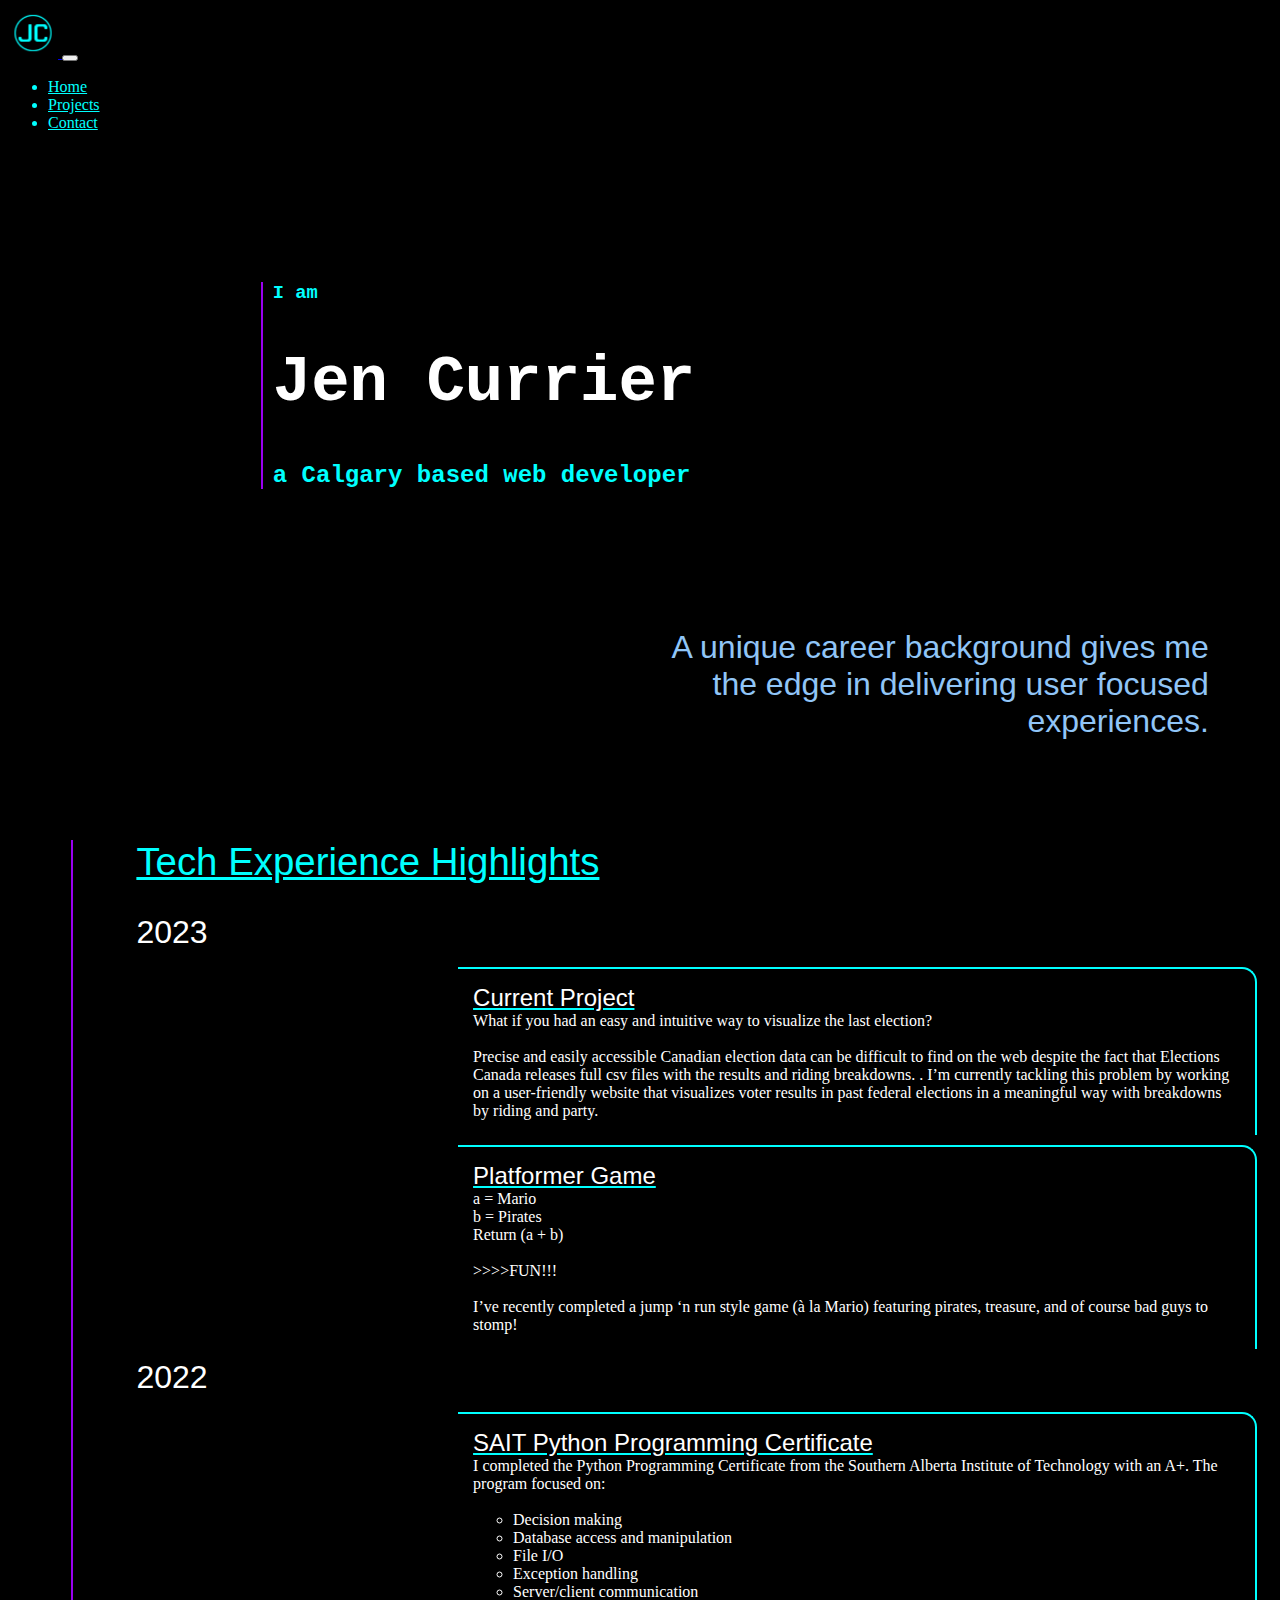
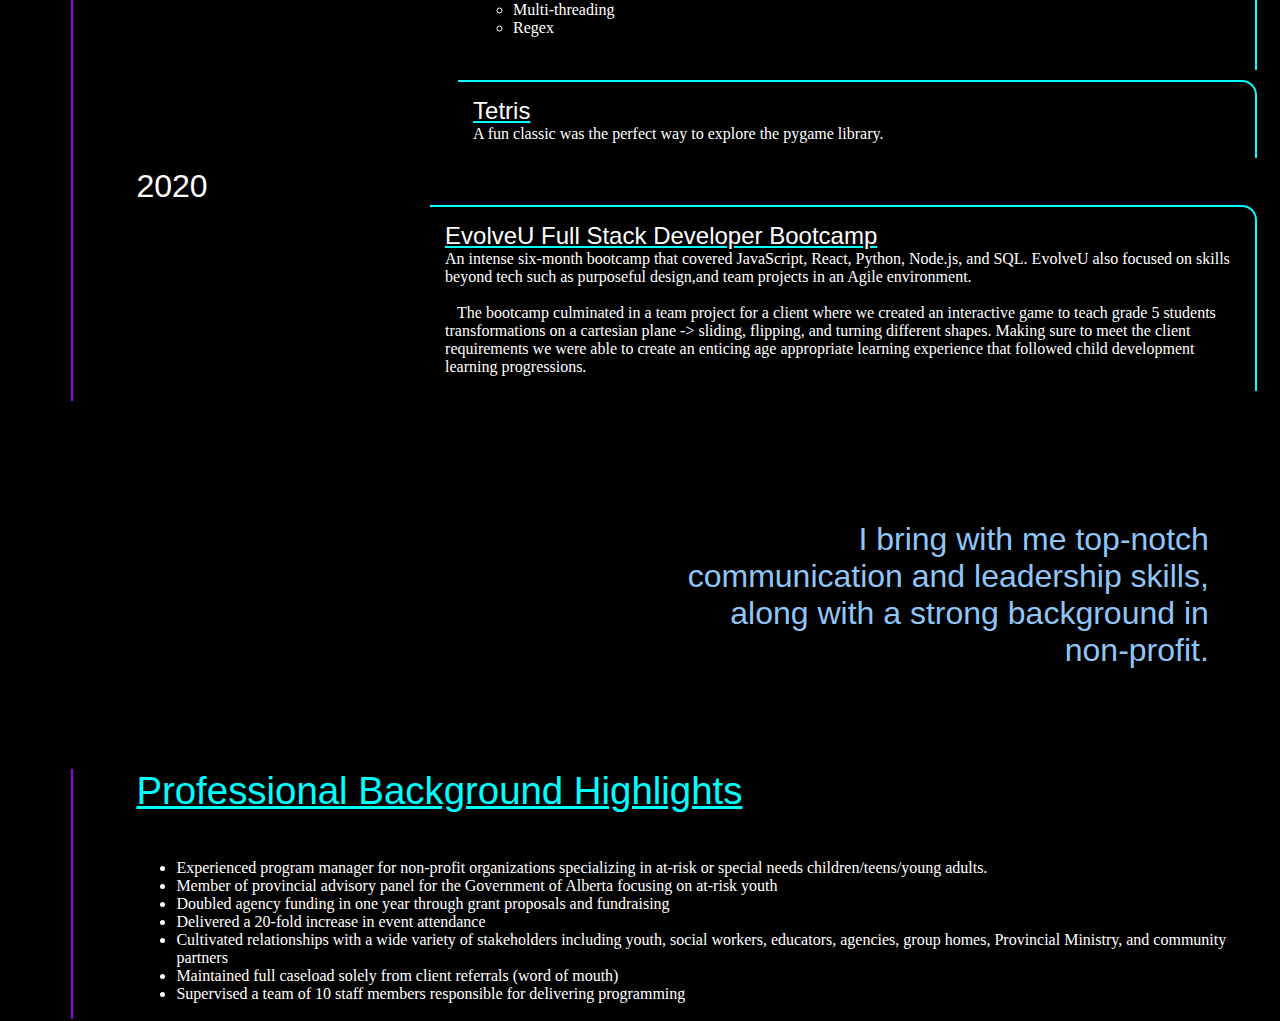
==== index.html @ 6cd0938a "main page contact link" ====
<!DOCTYPE html>
<html lang="en">
<head>
    <meta charset="UTF-8">
    <meta http-equiv="X-UA-Compatible" content="IE=edge">
    <meta name="viewport" content="width=device-width, initial-scale=1.0">
    <title>Jen Currier - Dev</title>
    <link rel="icon" type="image/x-icon" href="logocircle.svg">
    <link href="https://cdn.jsdelivr.net/npm/bootstrap@5.2.1/dist/css/bootstrap.min.css" rel="stylesheet" integrity="sha384-iYQeCzEYFbKjA/T2uDLTpkwGzCiq6soy8tYaI1GyVh/UjpbCx/TYkiZhlZB6+fzT" crossorigin="anonymous">
    <link rel="stylesheet" href="index.css">
</head>
<body>
    <nav class="navbar navbar-expand-lg sticky-top bg-dark">
        <div class="container-fluid">
          <a class="navbar-brand" href="#">
            <img src="logocircle.svg" alt="..." height="50">
          </a>
          <button class="navbar-toggler" type="button" data-bs-toggle="collapse" data-bs-target="#navbarNavDropdown" aria-controls="navbarNavDropdown" aria-expanded="false" aria-label="Toggle navigation">
            <span class="navbar-toggler-icon"></span>
          </button>
          <div class="collapse navbar-collapse" id="navbarNavDropdown">
            <ul class="navbar-nav">
              <li class="nav-item">
                <a class="nav-link active" aria-current="page" href="index.html">Home</a>
              </li>
              <li class="nav-item">
                <a class="nav-link" href="#">Projects</a>
              </li>
              <li class="nav-item">
                <a class="nav-link" href="contact.html">Contact</a>
              </li>

            </ul>
          </div>
        </div>
      </nav>
    
      <div class="businessCard">
        <h3>I am</h3>
        <h1>Jen Currier</h1>
        <h2>a Calgary based web developer</h2>

      </div>
      <div class="tagLine">
        A unique career background gives me the edge in delivering user focused experiences.
      </div>
      <div class="clearfix"></div>
      <div class="experience">
        <div class="title">Tech Experience Highlights</div>
        <div class="discriptor">
            <div class="year">2023</div>
                  <div class="clearfix"></div>

                <ul class="list">
                    <div class="item">
                        <div class="itemTitle">Current Project</div>
                        <div class="itemDescription">What if you had an easy and intuitive way to visualize the last election? <br>
                            <br>

                            Precise and easily accessible Canadian election data can be difficult to find on the web despite the fact that Elections Canada releases full csv files with the results and riding breakdowns. . 
                            I’m currently tackling this problem by working on a user-friendly website that visualizes voter results in past federal elections in a meaningful way with breakdowns by riding and party. <br>
                            </div>
                    </div>
                    <div class="item">
                        <div class="itemTitle">Platformer Game</div>
                        <div class="itemDescription">a = Mario<br>
                            b = Pirates<br>
                            Return (a + b)<br>
                            <br>
                            >>>>FUN!!!<br>
                            <br>
                            I’ve recently completed a jump ‘n run style game (à la Mario) featuring pirates, treasure, and of course bad guys to stomp! 
                            </div>
                    </div>

                </ul>
            <div class="year">2022</div>
            <div class="clearfix"></div>

                <ul class="list">
                    <div class="item">
                        <div class="itemTitle">SAIT Python Programming Certificate</div>
                        <div class="itemDescription">I completed the Python Programming Certificate from the Southern Alberta Institute of Technology with an A+. The program  focused on:
                            <ul><br>
                                <li>Decision making</li>
                                <li>Database access and manipulation</li>
                                <li>File I/O</li>
                                <li>Exception handling</li>
                                <li>Server/client communication</li>
                                <li>Multi-threading</li>
                                <li>Regex</li><br>
                            </ul>
                        </div>
                    </div>
                    <div class="item">
                        <div class="itemTitle">Tetris</div>
                        <div class="itemDescription">A fun classic was the perfect way to explore the pygame library.</div>
                    </div>


                </ul>
            <div class="year">2020</div>
            <div class="clearfix"></div>

                
                    <div class="item">
                        <div class="itemTitle">EvolveU Full Stack Developer Bootcamp</div>
                        <div class="itemDescription">An intense six-month bootcamp that covered JavaScript, React, Python, Node.js, and SQL. EvolveU also focused on skills beyond tech such as purposeful design,and team projects in an Agile environment. 
<br><br>

                        &nbsp; &nbsp;The bootcamp culminated in a team project for a client where we created an interactive game to teach grade 5 students transformations on a cartesian plane -> sliding, flipping, and turning different shapes. Making sure to meet the client requirements we were able to create an enticing age appropriate learning experience that followed child development learning progressions. <br>
                            </div>
                    </div>
                


        </div>


    
    </div>
    <div class="tagLine">
        I bring with me top-notch communication and leadership  skills, along with a strong background in non-profit. 
    </div>
    <div class="clearfix"></div>

      <div class="experience">
        <div class="title">Professional Background Highlights

        </div>
        <div class="discriptor">
            <ul>
                <li>Experienced program manager for non-profit organizations specializing in at-risk or special needs children/teens/young adults. </li>
                <li>Member of provincial advisory panel for the Government of Alberta focusing on at-risk youth</li>
                <li>Doubled agency funding in one year through grant proposals and fundraising</li>
                <li>Delivered a 20-fold increase in event attendance</li>
                <li>Cultivated relationships with a wide variety of stakeholders including youth, social workers, educators, agencies, group homes, Provincial Ministry, and community partners </li>
                <li>Maintained full caseload solely from client referrals (word of mouth)</li>
                <li>Supervised a team of 10 staff members responsible for delivering programming</li>
            </ul>
        </div>
      </div>


    <script src="https://cdn.jsdelivr.net/npm/bootstrap@5.2.1/dist/js/bootstrap.bundle.min.js" integrity="sha384-u1OknCvxWvY5kfmNBILK2hRnQC3Pr17a+RTT6rIHI7NnikvbZlHgTPOOmMi466C8" crossorigin="anonymous"></script>
  </body>
</body>
</html>
---- index.css ----
body {
    background-color: black;
    color: rgb(0, 255, 255);
  }

  .navbar .navbar-nav > li > a:hover, .navbar-default .navbar-nav > li > a:focus {
    background-color: rgb(24, 24, 24);
    color: rgb(154,0,240);
}

.navbar-nav li a{
    color: rgb(0,255,255);
}


h1 {
    color: white;
    font-family: andale mono, monospace;
    font-size: 4em;

}


.businessCard {
    margin-left: 20%;
    margin-top: 150px;
    padding-left: 10px;
    border-left: 2px solid rgb(154,0,240);
    font-family: andale mono, monospace;
    animation: fadeIn 3s;
  -webkit-animation: fadeIn 3s;
  -moz-animation: fadeIn 3s;
  -o-animation: fadeIn 3s;
  -ms-animation: fadeIn 3s;
}

@keyframes fadeIn {
    0% { opacity: 0; }
    100% { opacity: 1; }
  }
  
  @-moz-keyframes fadeIn {
    0% { opacity: 0; }
    100% { opacity: 1; }
  }
  
  @-webkit-keyframes fadeIn {
    0% { opacity: 0; }
    100% { opacity: 1; }
  }
  
  @-o-keyframes fadeIn {
    0% { opacity: 0; }
    100% { opacity: 1; }
  }
  
  @-ms-keyframes fadeIn {
    0% { opacity: 0; }
    100% { opacity: 1; }
  }

.active {
    color: rgb(0,255,255) !important;
}

.tagLine {
    float: right;
    margin-right: 5%;
    font-family: 'Impact', sans-serif ;
    font-size: 2em;
    color:rgb(144, 197, 247);
    width: 90%;
    text-align: right;
    padding-top: 120px;
    max-width: 550px;
    animation: fadeIn 3s;
    -webkit-animation: fadeIn 3s;
    -moz-animation: fadeIn 3s;
    -o-animation: fadeIn 3s;
    -ms-animation: fadeIn 3s;
}


.clearfix {
    clear:both;
}

.experience {
    float: left;
    margin-left: 5%;
    margin-top: 100px;
    padding-left: 5%;
    border-left: 2px solid rgb(154,0,240);

}

.title {
    font-family: 'Impact', sans-serif ;
    font-size: 2.4em;
    text-decoration: underline ;
    padding-bottom: 30px;
}
.discriptor {
    font-size: 1em;
    color: white;

}

.year {
    font-family: 'Impact', sans-serif ;
    color: white;
    font-size: 2em;
    float: left;
    width: 100%;

}

.item{
    border-right: 2px solid rgb(0,255,255);
    border-top: 2px solid rgb(0,255,255);
    border-top-right-radius: 15px;
    color: rgb(154,0,240);
    padding: 15px;
    float: right;
    width: 70%;
    margin-right: 15px;
    margin-bottom: 10px;

}

.itemTitle {

    color: white;
    font-family: 'Impact', sans-serif ;
    font-size: 1.5em;
    text-decoration: underline ;
    text-decoration-color: rgb(0,255,255);


}

.itemDescription {
    color: white;
    text-decoration: none !important;

}

#fcf-form {
    display:block;
}

.fcf-body {
    margin: 0;
    font-family: -apple-system, Arial, sans-serif;
    font-size: 1rem;
    font-weight: 400;
    line-height: 1.5;
    color: #212529;
    text-align: left;
    background-color: #fff;
    padding: 30px;
    padding-bottom: 10px;
    border: 1px solid #ced4da;
    border-radius: 0.25rem;
    max-width: 100%;
}

.fcf-form-group {
    margin-bottom: 1rem;
}

.fcf-input-group {
    position: relative;
    display: -ms-flexbox;
    display: flex;
    -ms-flex-wrap: wrap;
    flex-wrap: wrap;
    -ms-flex-align: stretch;
    align-items: stretch;
    width: 100%;
}

.fcf-form-control {
    display: block;
    width: 100%;
    height: calc(1.5em + 0.75rem + 2px);
    padding: 0.375rem 0.75rem;
    font-size: 1rem;
    font-weight: 400;
    line-height: 1.5;
    color: #495057;
    background-color: #fff;
    background-clip: padding-box;
    border: 1px solid #ced4da;
    outline: none;
    border-radius: 0.25rem;
    transition: border-color 0.15s ease-in-out, box-shadow 0.15s ease-in-out;
}
.fcf-form-control:focus {
    border: 1px solid #313131;
}

select.fcf-form-control[size], select.fcf-form-control[multiple] {
    height: auto;
}

textarea.fcf-form-control {
    font-family: -apple-system, Arial, sans-serif;
    height: auto;
}

label.fcf-label {
    display: inline-block;
    margin-bottom: 0.5rem;
}

.fcf-credit {
    padding-top: 10px;
    font-size: 0.9rem;
    color: #545b62;
}

.fcf-credit a {
    color: #545b62;
    text-decoration: underline;
}

.fcf-credit a:hover {
    color: #0056b3;
    text-decoration: underline;
}

.fcf-btn {
    display: inline-block;
    font-weight: 400;
    color: #212529;
    text-align: center;
    vertical-align: middle;
    cursor: pointer;
    -webkit-user-select: none;
    -moz-user-select: none;
    -ms-user-select: none;
    user-select: none;
    background-color: transparent;
    border: 1px solid transparent;
    padding: 0.375rem 0.75rem;
    font-size: 1rem;
    line-height: 1.5;
    border-radius: 0.25rem;
    transition: color 0.15s ease-in-out, background-color 0.15s ease-in-out, border-color 0.15s ease-in-out, box-shadow 0.15s ease-in-out;
}

@media (prefers-reduced-motion: reduce) {
    .fcf-btn {
        transition: none;
    }
}

.fcf-btn:hover {
    color: #212529;
    text-decoration: none;
}

.fcf-btn:focus, .fcf-btn.focus {
    outline: 0;
    box-shadow: 0 0 0 0.2rem rgba(0, 123, 255, 0.25);
}

.fcf-btn-primary {
    color: #fff;
    background-color: #007bff;
    border-color: #007bff;
}

.fcf-btn-primary:hover {
    color: #fff;
    background-color: #0069d9;
    border-color: #0062cc;
}

.fcf-btn-primary:focus, .fcf-btn-primary.focus {
    color: #fff;
    background-color: #0069d9;
    border-color: #0062cc;
    box-shadow: 0 0 0 0.2rem rgba(38, 143, 255, 0.5);
}

.fcf-btn-lg, .fcf-btn-group-lg>.fcf-btn {
    padding: 0.5rem 1rem;
    font-size: 1.25rem;
    line-height: 1.5;
    border-radius: 0.3rem;
}

.fcf-btn-block {
    display: block;
    width: 100%;

/*.navbar-nav .nav-link.active, .navbar-nav .show>.nav-link {
    color: var(--bs-navbar-active-color);
}


/*--bs-navbar-brand-hover-color: rgba(141, 25, 250, 0.9);
--bs-navbar-active-color: rgba(141, 25, 250, 0.9);

purple (154,117,240)
aqua (0, 255, 255)
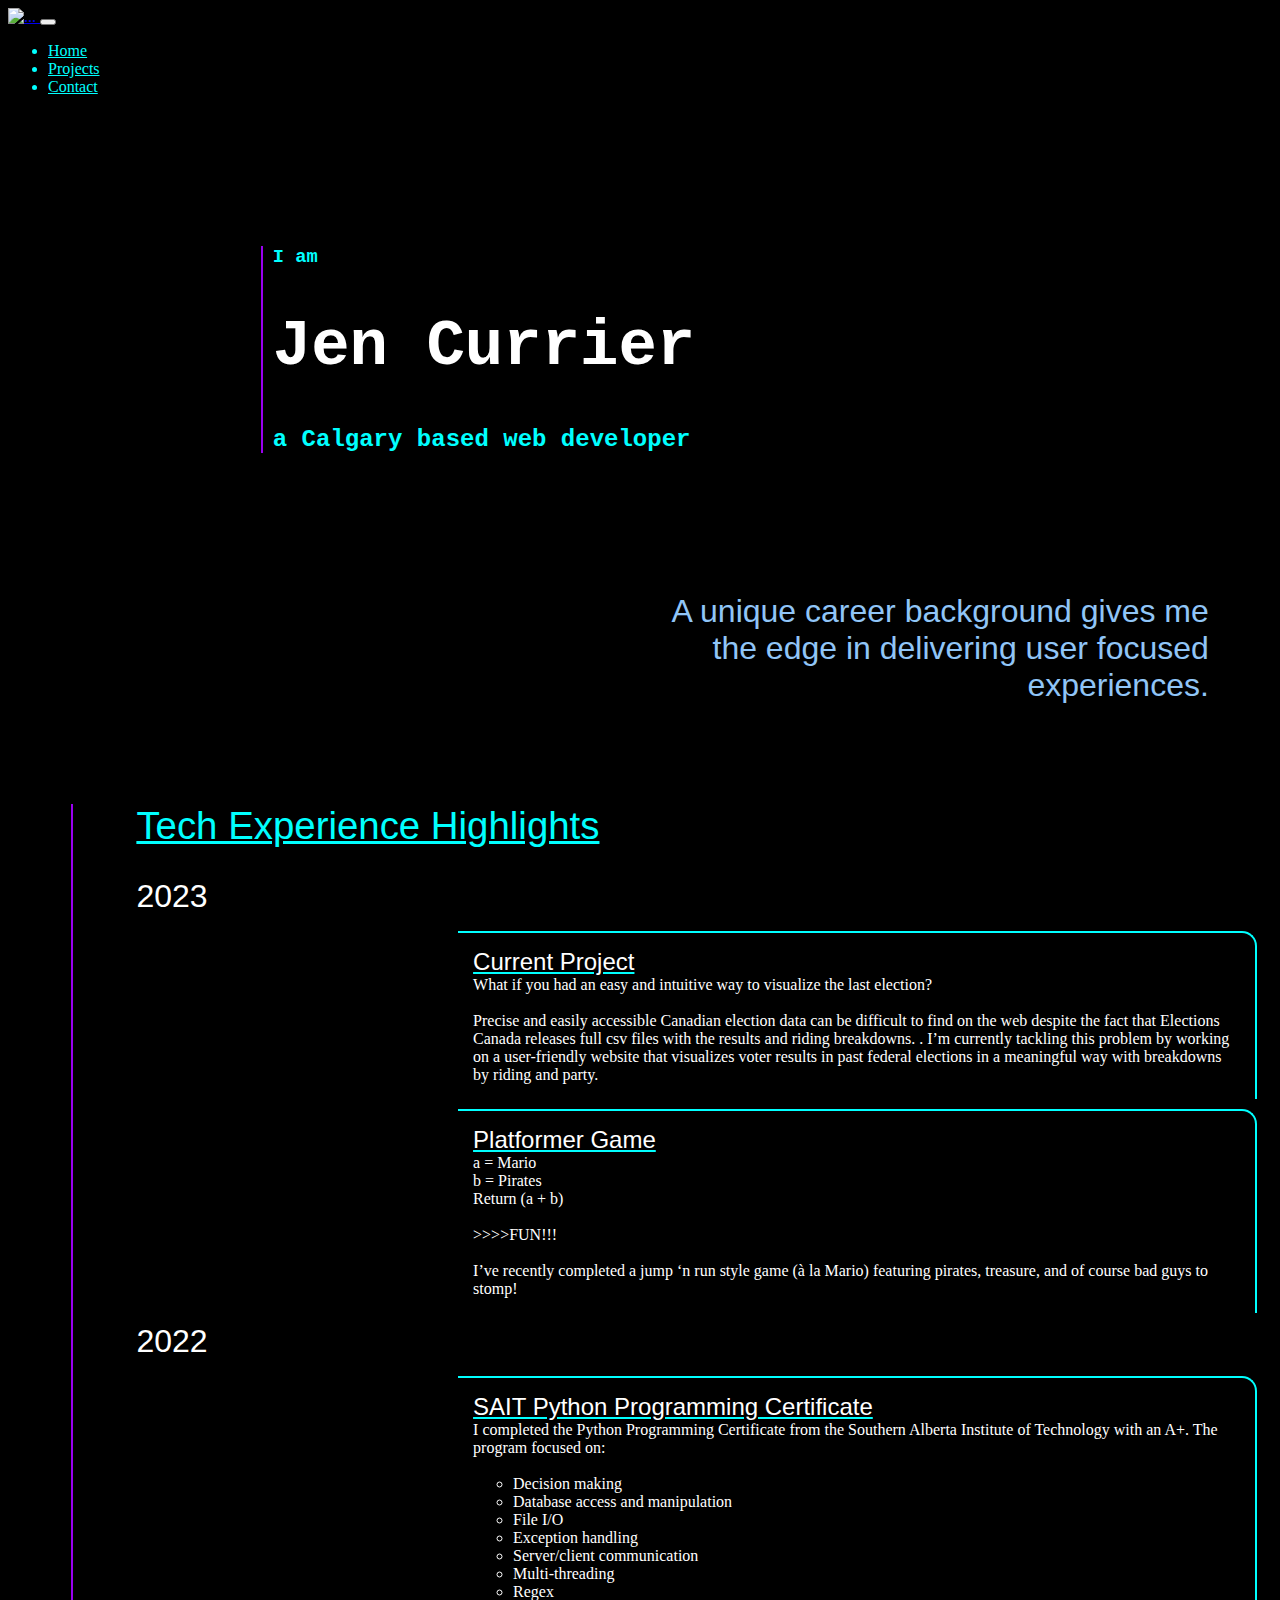
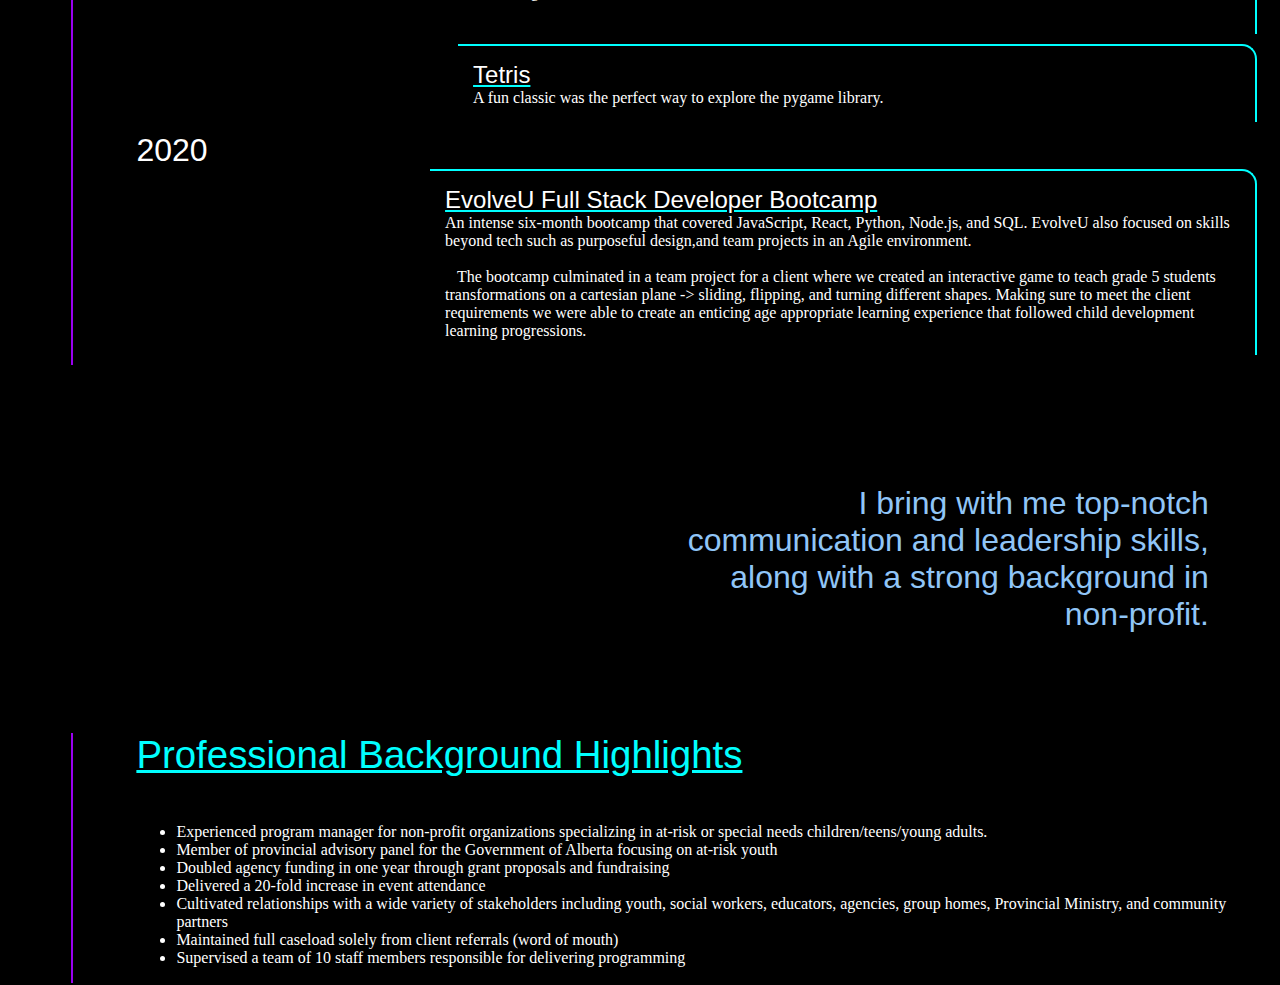
==== commit b44da81a: "index revert" ====
--- a/index.html
+++ b/index.html
@@ -27,7 +27,7 @@
                 <a class="nav-link" href="#">Projects</a>
               </li>
               <li class="nav-item">
-                <a class="nav-link" href="contact.html">Contact</a>
+                <a class="nav-link" href="#">Contact</a>
               </li>
 
             </ul>
--- a/index.css
+++ b/index.css
@@ -145,156 +145,7 @@
 
 }
 
-#fcf-form {
-    display:block;
-}
 
-.fcf-body {
-    margin: 0;
-    font-family: -apple-system, Arial, sans-serif;
-    font-size: 1rem;
-    font-weight: 400;
-    line-height: 1.5;
-    color: #212529;
-    text-align: left;
-    background-color: #fff;
-    padding: 30px;
-    padding-bottom: 10px;
-    border: 1px solid #ced4da;
-    border-radius: 0.25rem;
-    max-width: 100%;
-}
-
-.fcf-form-group {
-    margin-bottom: 1rem;
-}
-
-.fcf-input-group {
-    position: relative;
-    display: -ms-flexbox;
-    display: flex;
-    -ms-flex-wrap: wrap;
-    flex-wrap: wrap;
-    -ms-flex-align: stretch;
-    align-items: stretch;
-    width: 100%;
-}
-
-.fcf-form-control {
-    display: block;
-    width: 100%;
-    height: calc(1.5em + 0.75rem + 2px);
-    padding: 0.375rem 0.75rem;
-    font-size: 1rem;
-    font-weight: 400;
-    line-height: 1.5;
-    color: #495057;
-    background-color: #fff;
-    background-clip: padding-box;
-    border: 1px solid #ced4da;
-    outline: none;
-    border-radius: 0.25rem;
-    transition: border-color 0.15s ease-in-out, box-shadow 0.15s ease-in-out;
-}
-.fcf-form-control:focus {
-    border: 1px solid #313131;
-}
-
-select.fcf-form-control[size], select.fcf-form-control[multiple] {
-    height: auto;
-}
-
-textarea.fcf-form-control {
-    font-family: -apple-system, Arial, sans-serif;
-    height: auto;
-}
-
-label.fcf-label {
-    display: inline-block;
-    margin-bottom: 0.5rem;
-}
-
-.fcf-credit {
-    padding-top: 10px;
-    font-size: 0.9rem;
-    color: #545b62;
-}
-
-.fcf-credit a {
-    color: #545b62;
-    text-decoration: underline;
-}
-
-.fcf-credit a:hover {
-    color: #0056b3;
-    text-decoration: underline;
-}
-
-.fcf-btn {
-    display: inline-block;
-    font-weight: 400;
-    color: #212529;
-    text-align: center;
-    vertical-align: middle;
-    cursor: pointer;
-    -webkit-user-select: none;
-    -moz-user-select: none;
-    -ms-user-select: none;
-    user-select: none;
-    background-color: transparent;
-    border: 1px solid transparent;
-    padding: 0.375rem 0.75rem;
-    font-size: 1rem;
-    line-height: 1.5;
-    border-radius: 0.25rem;
-    transition: color 0.15s ease-in-out, background-color 0.15s ease-in-out, border-color 0.15s ease-in-out, box-shadow 0.15s ease-in-out;
-}
-
-@media (prefers-reduced-motion: reduce) {
-    .fcf-btn {
-        transition: none;
-    }
-}
-
-.fcf-btn:hover {
-    color: #212529;
-    text-decoration: none;
-}
-
-.fcf-btn:focus, .fcf-btn.focus {
-    outline: 0;
-    box-shadow: 0 0 0 0.2rem rgba(0, 123, 255, 0.25);
-}
-
-.fcf-btn-primary {
-    color: #fff;
-    background-color: #007bff;
-    border-color: #007bff;
-}
-
-.fcf-btn-primary:hover {
-    color: #fff;
-    background-color: #0069d9;
-    border-color: #0062cc;
-}
-
-.fcf-btn-primary:focus, .fcf-btn-primary.focus {
-    color: #fff;
-    background-color: #0069d9;
-    border-color: #0062cc;
-    box-shadow: 0 0 0 0.2rem rgba(38, 143, 255, 0.5);
-}
-
-.fcf-btn-lg, .fcf-btn-group-lg>.fcf-btn {
-    padding: 0.5rem 1rem;
-    font-size: 1.25rem;
-    line-height: 1.5;
-    border-radius: 0.3rem;
-}
-
-.fcf-btn-block {
-    display: block;
-    width: 100%;
 
 /*.navbar-nav .nav-link.active, .navbar-nav .show>.nav-link {
     color: var(--bs-navbar-active-color);
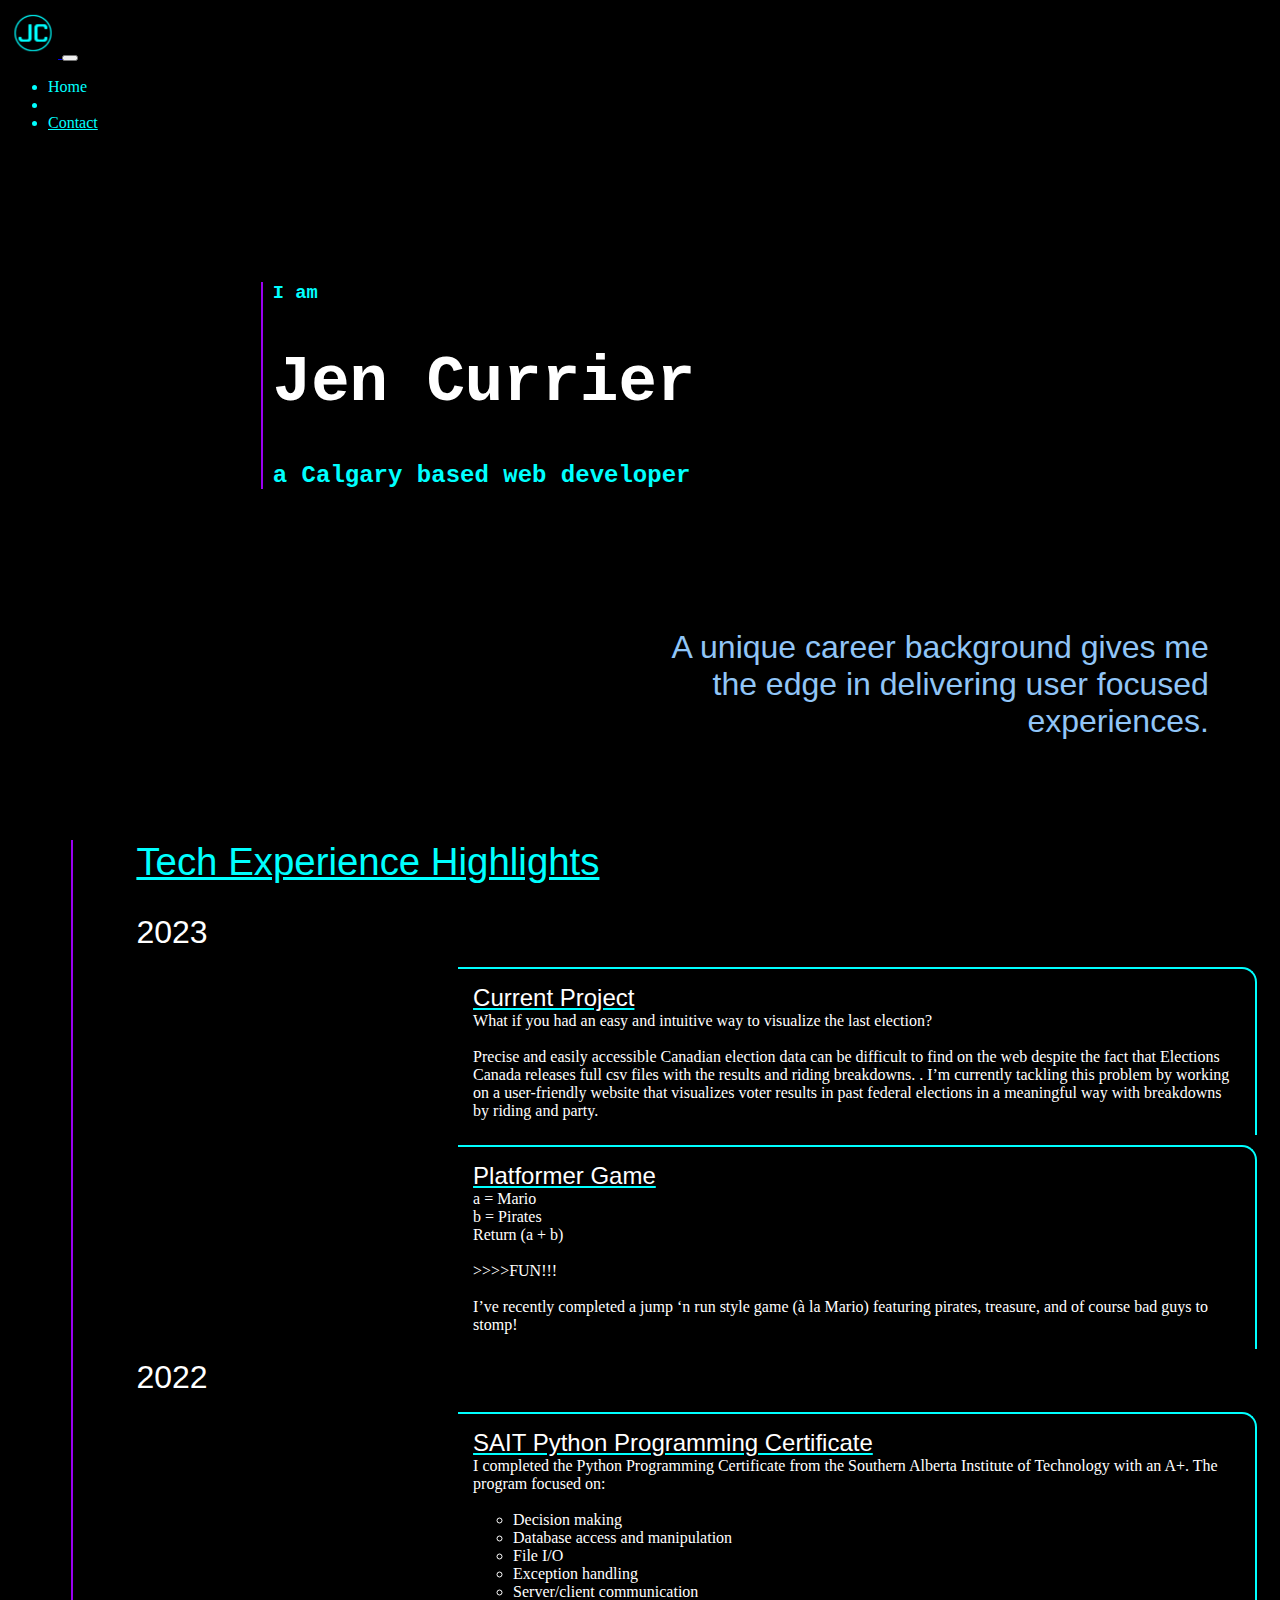
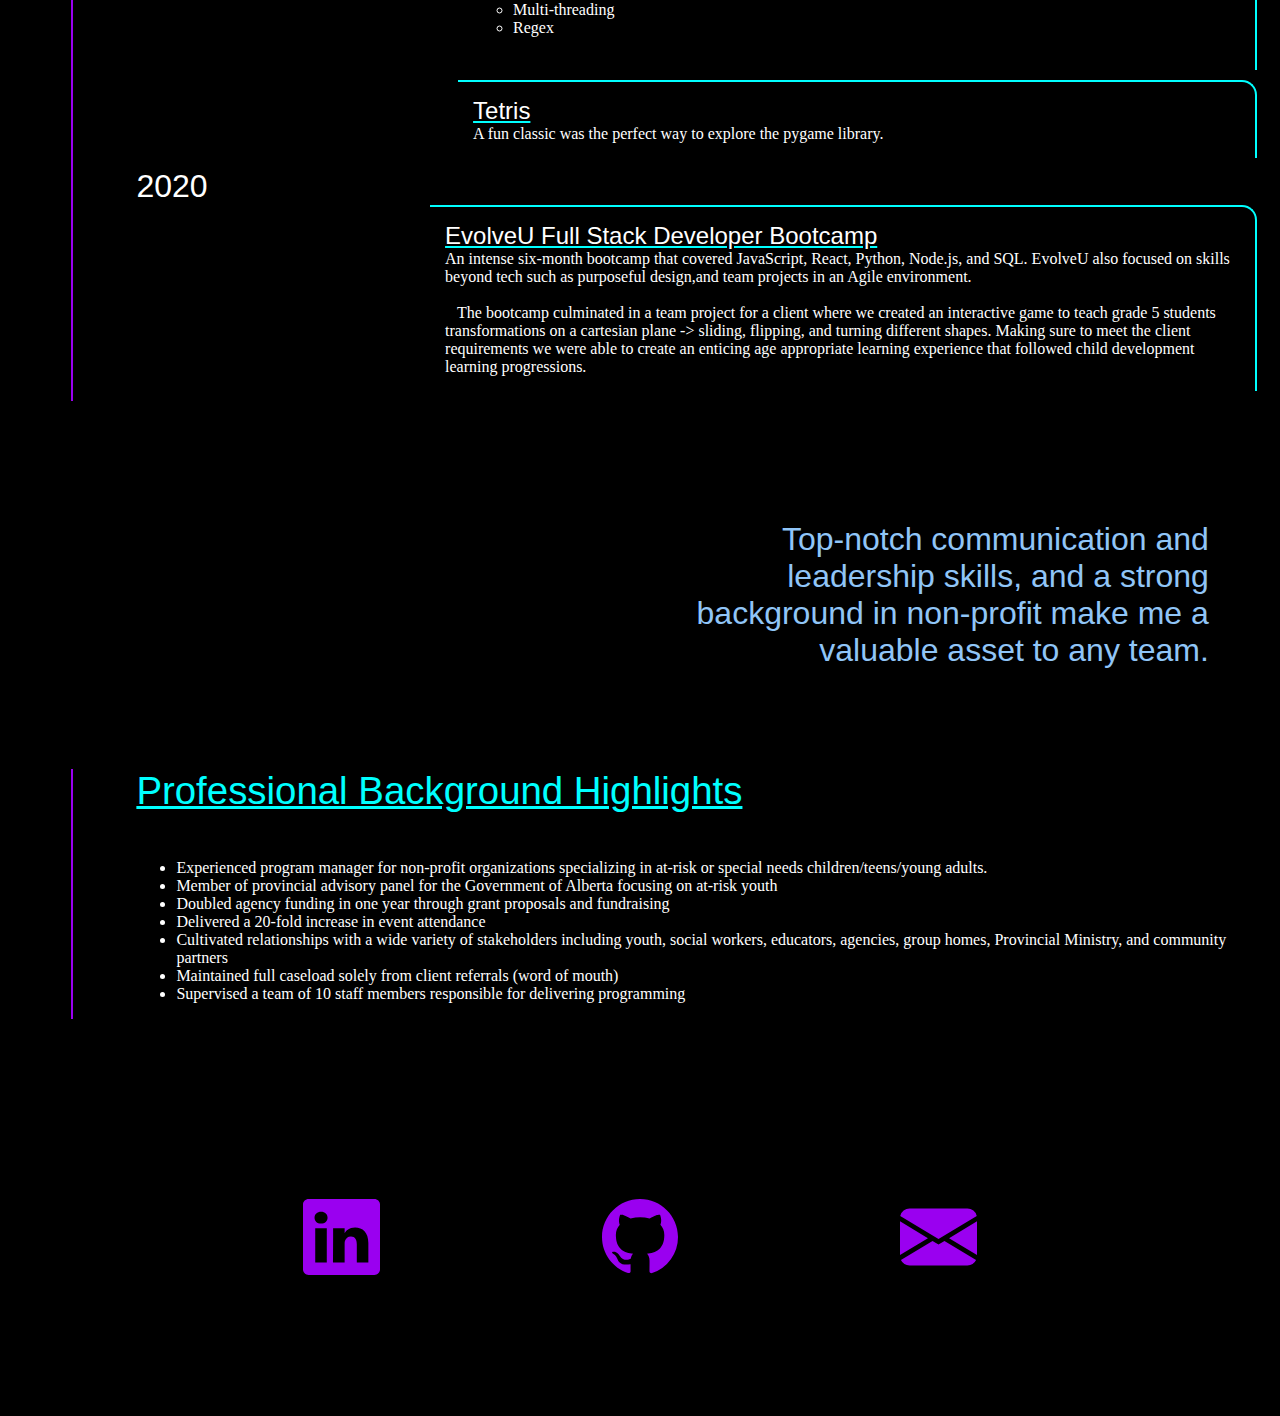
==== commit 7fcf07f3: "contact page" ====
--- a/index.html
+++ b/index.html
@@ -5,15 +5,15 @@
     <meta http-equiv="X-UA-Compatible" content="IE=edge">
     <meta name="viewport" content="width=device-width, initial-scale=1.0">
     <title>Jen Currier - Dev</title>
-    <link rel="icon" type="image/x-icon" href="logocircle.svg">
+    <link rel="icon" type="image/x-icon" href="images\logocircle.svg">
     <link href="https://cdn.jsdelivr.net/npm/bootstrap@5.2.1/dist/css/bootstrap.min.css" rel="stylesheet" integrity="sha384-iYQeCzEYFbKjA/T2uDLTpkwGzCiq6soy8tYaI1GyVh/UjpbCx/TYkiZhlZB6+fzT" crossorigin="anonymous">
-    <link rel="stylesheet" href="index.css">
+    <link rel="stylesheet" href="css\index.css">
 </head>
 <body>
     <nav class="navbar navbar-expand-lg sticky-top bg-dark">
         <div class="container-fluid">
           <a class="navbar-brand" href="#">
-            <img src="logocircle.svg" alt="..." height="50">
+            <img src="images\logocircle.svg" alt="..." height="50">
           </a>
           <button class="navbar-toggler" type="button" data-bs-toggle="collapse" data-bs-target="#navbarNavDropdown" aria-controls="navbarNavDropdown" aria-expanded="false" aria-label="Toggle navigation">
             <span class="navbar-toggler-icon"></span>
@@ -21,13 +21,13 @@
           <div class="collapse navbar-collapse" id="navbarNavDropdown">
             <ul class="navbar-nav">
               <li class="nav-item">
-                <a class="nav-link active" aria-current="page" href="index.html">Home</a>
+                <a class="nav-link active" aria-current="page" >Home</a>
               </li>
               <li class="nav-item">
-                <a class="nav-link" href="#">Projects</a>
-              </li>
+                <!-- <a class="nav-link" href="#">Projects -> Coming Soon</a> -->
+            </li>
               <li class="nav-item">
-                <a class="nav-link" href="#">Contact</a>
+                <a class="nav-link" href="html\contact.html">Contact</a>
               </li>
 
             </ul>
@@ -120,7 +120,7 @@
     
     </div>
     <div class="tagLine">
-        I bring with me top-notch communication and leadership  skills, along with a strong background in non-profit. 
+        Top-notch communication and leadership  skills, and a strong background in non-profit make me a valuable asset to any team. 
     </div>
     <div class="clearfix"></div>
 
@@ -140,9 +140,14 @@
             </ul>
         </div>
       </div>
+      <div class="clearfix"></div>
+      <footer class="footer">
+        <div><a href="https://www.linkedin.com/in/jen-currier/" target="_blank"><img src="images\linkedin-purple.svg" alt="#" style="width:6vw;height:6vw;"></a></div>
+        <div><a href="https://github.com/J-Currier" target="_blank"><img src="images\github-purple.svg" alt="#" style="width:6vw;height:6vw;"></a></div>
+        <div><a href = "mailto: j.currier224@gmail.com"><img src="images\envelope-fill-purple.svg" alt="#" style="width:6vw;height:6vw;"></a></div>
+    </footer>
 
 
     <script src="https://cdn.jsdelivr.net/npm/bootstrap@5.2.1/dist/js/bootstrap.bundle.min.js" integrity="sha384-u1OknCvxWvY5kfmNBILK2hRnQC3Pr17a+RTT6rIHI7NnikvbZlHgTPOOmMi466C8" crossorigin="anonymous"></script>
-  </body>
 </body>
 </html>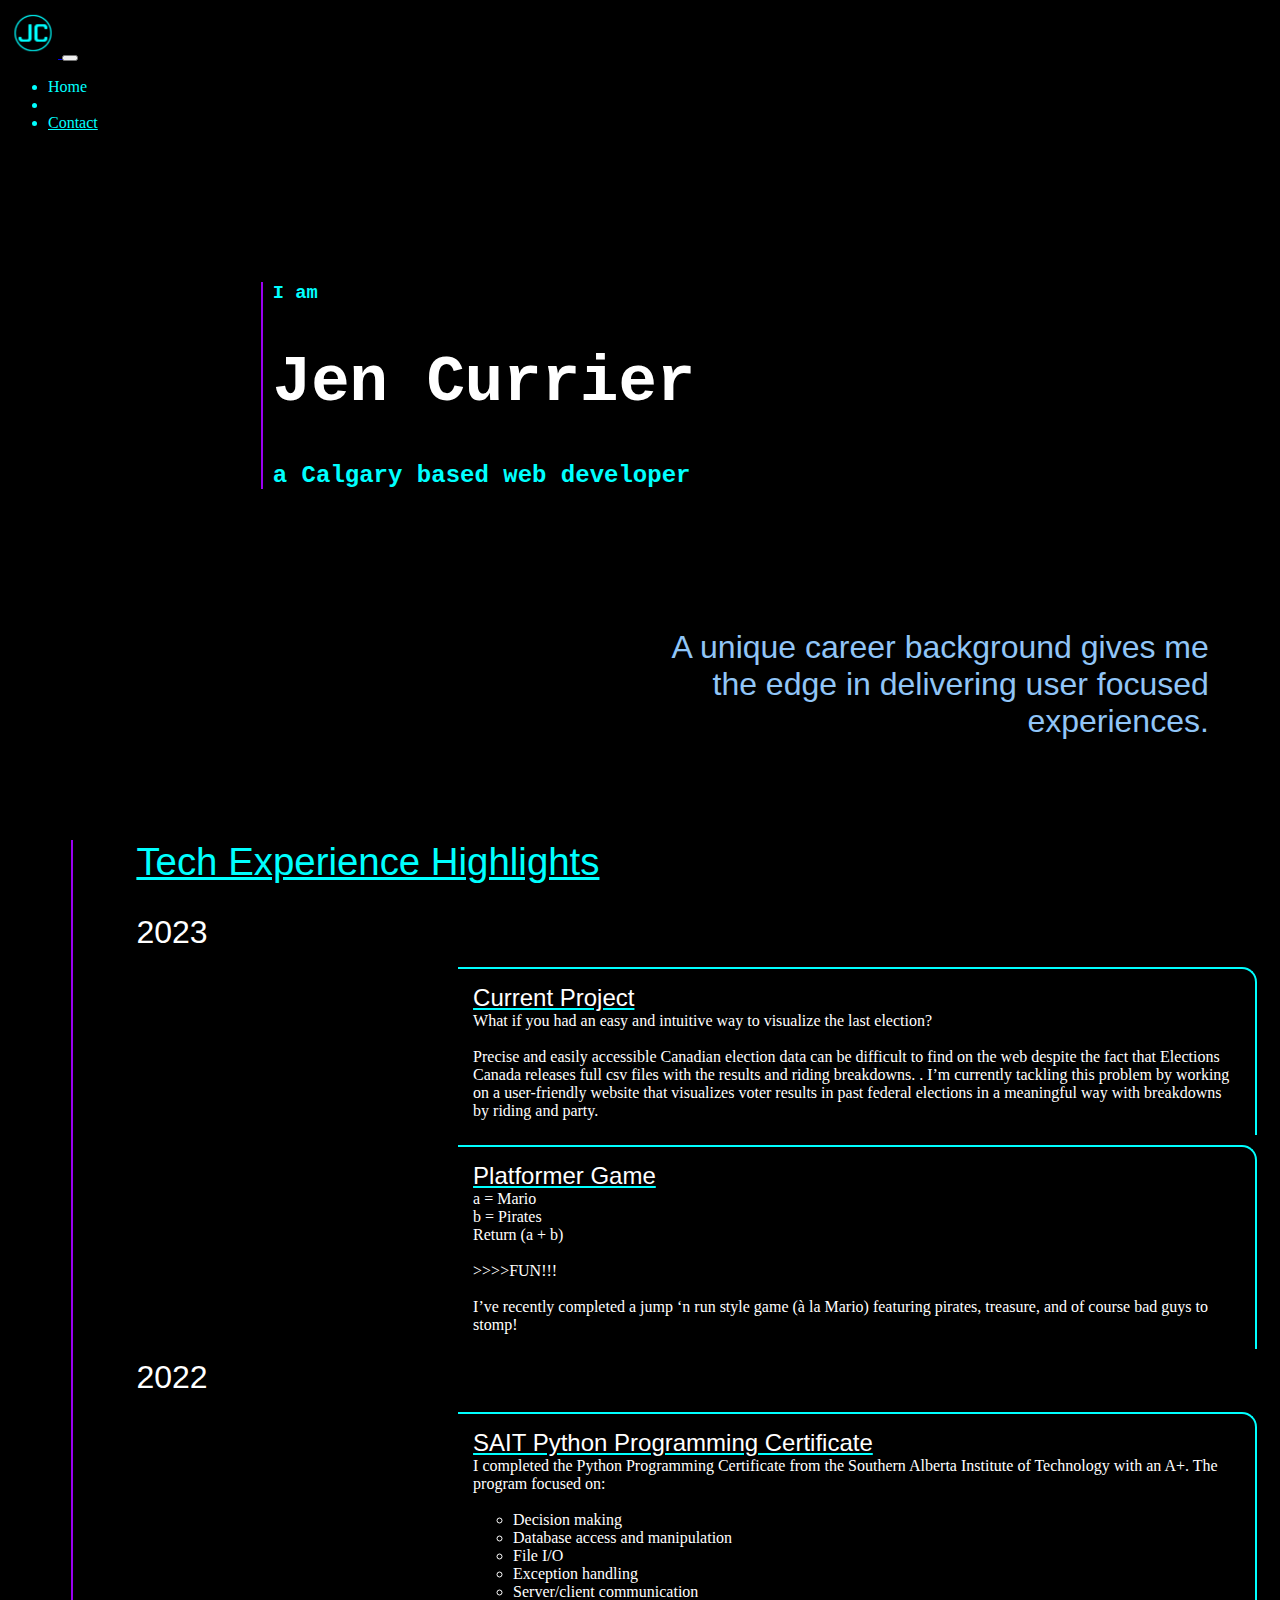
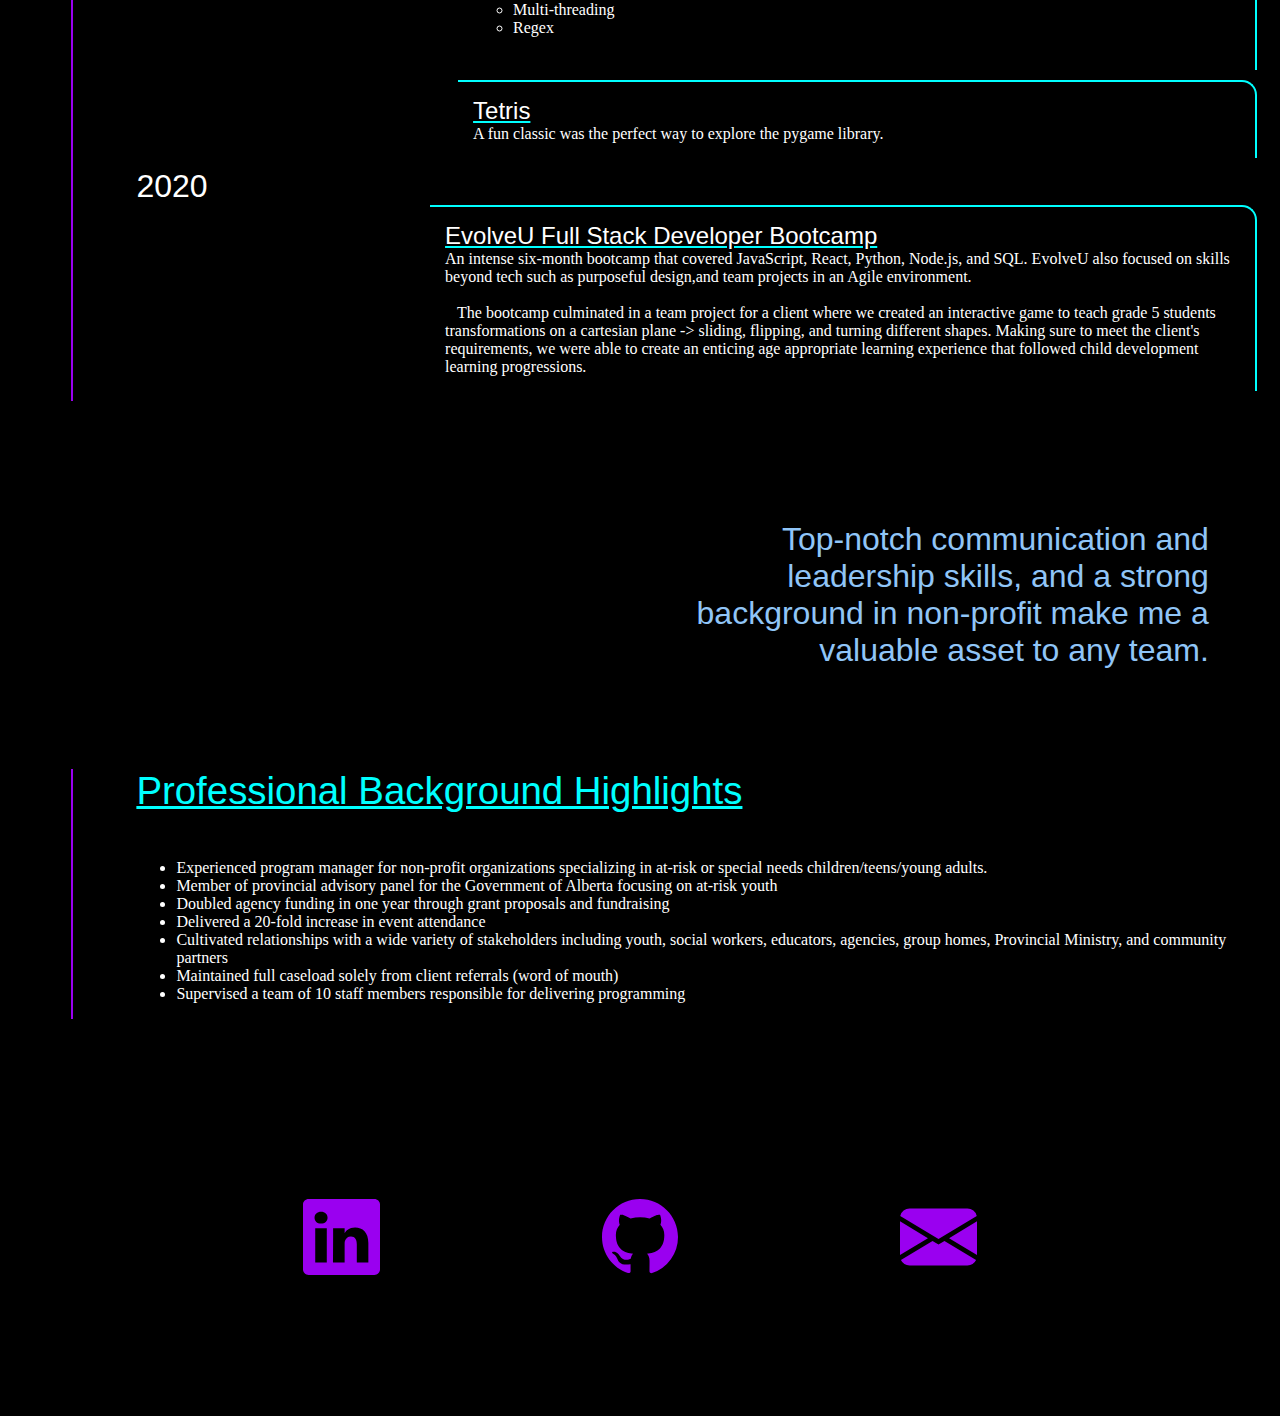
==== commit 1eec683b: "typo fix" ====
--- a/index.html
+++ b/index.html
@@ -7,7 +7,7 @@
     <title>Jen Currier - Dev</title>
     <link rel="icon" type="image/x-icon" href="images\logocircle.svg">
     <link href="https://cdn.jsdelivr.net/npm/bootstrap@5.2.1/dist/css/bootstrap.min.css" rel="stylesheet" integrity="sha384-iYQeCzEYFbKjA/T2uDLTpkwGzCiq6soy8tYaI1GyVh/UjpbCx/TYkiZhlZB6+fzT" crossorigin="anonymous">
-    <link rel="stylesheet" href="css\index.css">
+    <link rel="stylesheet" href="index.css">
 </head>
 <body>
     <nav class="navbar navbar-expand-lg sticky-top bg-dark">
@@ -27,7 +27,7 @@
                 <!-- <a class="nav-link" href="#">Projects -> Coming Soon</a> -->
             </li>
               <li class="nav-item">
-                <a class="nav-link" href="html\contact.html">Contact</a>
+                <a class="nav-link" href="contact.html">Contact</a>
               </li>
 
             </ul>
@@ -108,7 +108,7 @@
                         <div class="itemDescription">An intense six-month bootcamp that covered JavaScript, React, Python, Node.js, and SQL. EvolveU also focused on skills beyond tech such as purposeful design,and team projects in an Agile environment. 
 <br><br>
 
-                        &nbsp; &nbsp;The bootcamp culminated in a team project for a client where we created an interactive game to teach grade 5 students transformations on a cartesian plane -> sliding, flipping, and turning different shapes. Making sure to meet the client requirements we were able to create an enticing age appropriate learning experience that followed child development learning progressions. <br>
+                        &nbsp; &nbsp;The bootcamp culminated in a team project for a client where we created an interactive game to teach grade 5 students transformations on a cartesian plane -> sliding, flipping, and turning different shapes. Making sure to meet the client's requirements, we were able to create an enticing age appropriate learning experience that followed child development learning progressions. <br>
                             </div>
                     </div>
                 
--- a/index.css
+++ b/index.css
@@ -0,0 +1,261 @@
+body {
+    background-color: black;
+    color: rgb(0, 255, 255);
+  }
+
+  .navbar .navbar-nav > li > a:hover, .navbar-default .navbar-nav > li > a:focus {
+    background-color: rgb(24, 24, 24);
+    color: rgb(154,0,240);
+}
+
+.navbar-nav li a{
+    color: rgb(0,255,255);
+}
+
+
+h1 {
+    color: white;
+    font-family: andale mono, monospace;
+    font-size: 4em;
+
+}
+
+.businessCard {
+    margin-left: 20%;
+    margin-top: 150px;
+    padding-left: 10px;
+    border-left: 2px solid rgb(154,0,240);
+    font-family: andale mono, monospace;
+    animation: fadeIn 3s;
+  -webkit-animation: fadeIn 3s;
+  -moz-animation: fadeIn 3s;
+  -o-animation: fadeIn 3s;
+  -ms-animation: fadeIn 3s;
+}
+
+@keyframes fadeIn {
+    0% { opacity: 0; }
+    100% { opacity: 1; }
+  }
+  
+  @-moz-keyframes fadeIn {
+    0% { opacity: 0; }
+    100% { opacity: 1; }
+  }
+  
+  @-webkit-keyframes fadeIn {
+    0% { opacity: 0; }
+    100% { opacity: 1; }
+  }
+  
+  @-o-keyframes fadeIn {
+    0% { opacity: 0; }
+    100% { opacity: 1; }
+  }
+  
+  @-ms-keyframes fadeIn {
+    0% { opacity: 0; }
+    100% { opacity: 1; }
+  }
+
+.active {
+    color: rgb(0,255,255) !important;
+}
+
+.tagLine {
+    float: right;
+    margin-right: 5%;
+    font-family: 'Impact', sans-serif ;
+    font-size: 2em;
+    color:rgb(144, 197, 247);
+    width: 90%;
+    text-align: right;
+    padding-top: 120px;
+    max-width: 550px;
+    animation: fadeIn 3s;
+    -webkit-animation: fadeIn 3s;
+    -moz-animation: fadeIn 3s;
+    -o-animation: fadeIn 3s;
+    -ms-animation: fadeIn 3s;
+}
+
+
+.clearfix {
+    clear:both;
+}
+
+.experience {
+    float: left;
+    margin-left: 5%;
+    margin-top: 100px;
+    padding-left: 5%;
+    border-left: 2px solid rgb(154,0,240);
+
+}
+
+.title {
+    font-family: 'Impact', sans-serif ;
+    font-size: 2.4em;
+    text-decoration: underline ;
+    padding-bottom: 30px;
+}
+.discriptor {
+    font-size: 1em;
+    color: white;
+
+}
+
+.year {
+    font-family: 'Impact', sans-serif ;
+    color: white;
+    font-size: 2em;
+    float: left;
+    width: 100%;
+
+}
+
+.item{
+    border-right: 2px solid rgb(0,255,255);
+    border-top: 2px solid rgb(0,255,255);
+    border-top-right-radius: 15px;
+    color: rgb(154,0,240);
+    padding: 15px;
+    float: right;
+    width: 70%;
+    margin-right: 15px;
+    margin-bottom: 10px;
+
+}
+
+.itemTitle {
+
+    color: white;
+    font-family: 'Impact', sans-serif ;
+    font-size: 1.5em;
+    text-decoration: underline ;
+    text-decoration-color: rgb(0,255,255);
+
+
+}
+
+.itemDescription {
+    color: white;
+    text-decoration: none !important;
+}
+
+.form{
+    padding-top: 5vw;
+    border: none;
+    margin: auto;
+    width: 60%;
+}
+
+.input {
+    padding: 10px;
+}
+
+.label {
+    padding: 20px;
+    width: 80vw
+    
+}
+
+.message {
+    height: 40vh;
+}
+input[type="text"], textarea {
+
+    background-color : rgb(33, 37, 41); 
+    border: none;
+    border-radius: 5px;
+    font-size: larger;
+    width: 80%;
+    color: white;
+}
+
+.myButton {
+    margin: 0;
+    position: absolute;
+    left: 45%;
+    -ms-transform: translateX(-50%, -50%);
+    transform: translateX(-50%, -50%);
+	box-shadow: 0px 10px 14px -7px #276873;
+	background:linear-gradient(to bottom, #95d2f0 5%, #00ffff 100%);
+	background-color:#95d2f0;
+	border-radius:8px;
+	display:inline-block;
+	cursor:pointer;
+	color:#ffffff;
+	font-family:Arial;
+	font-size:20px;
+	font-weight:bold;
+	padding:13px 32px;
+	text-decoration:none;
+	text-shadow:0px 1px 0px #3d768a;
+    
+}
+
+.myButton:hover {
+	background:linear-gradient(to bottom, #00ffff 5%, #95d2f0 100%);
+	background-color:#00ffff;
+}
+
+.myButton:active {
+	position:relative;
+	top:1px;
+}
+
+.contactmetag {
+    color:#00ffff;
+    padding-top: 5vh;
+    margin-left: 10%;
+}
+
+.contactcontent {
+    color: white;
+    font-size: 2em;
+    border-left: 2px solid rgb(154,0,240);
+    padding-left: 2%;
+    margin-left:15%;
+    margin-top: 5vh;
+}
+
+.grid-container {
+    display: grid;
+    grid-template-columns: auto auto;
+    padding-top: 20px;
+    padding-bottom: 20px;
+}
+
+.gridContent {
+    justify-self: center;
+}
+
+.available {
+    color: white;
+    margin-left: 20%;
+    width:75%
+
+}
+
+.chat {
+    float: right;
+    padding-right: 10%
+}
+
+.footer {
+    margin: 0;
+    position: absolute;
+    left: 15%;
+    display: flex;
+    padding-top: 20vh;
+    padding-bottom: 15vh;
+    width: 70%;
+    flex-direction: row;
+    justify-content: center;
+    justify-content: space-around;
+}
+/*
+purple (154,0,240)#9A00F0
+aqua (0, 255, 255) #00FFFF
+light purple (154, 117, 240)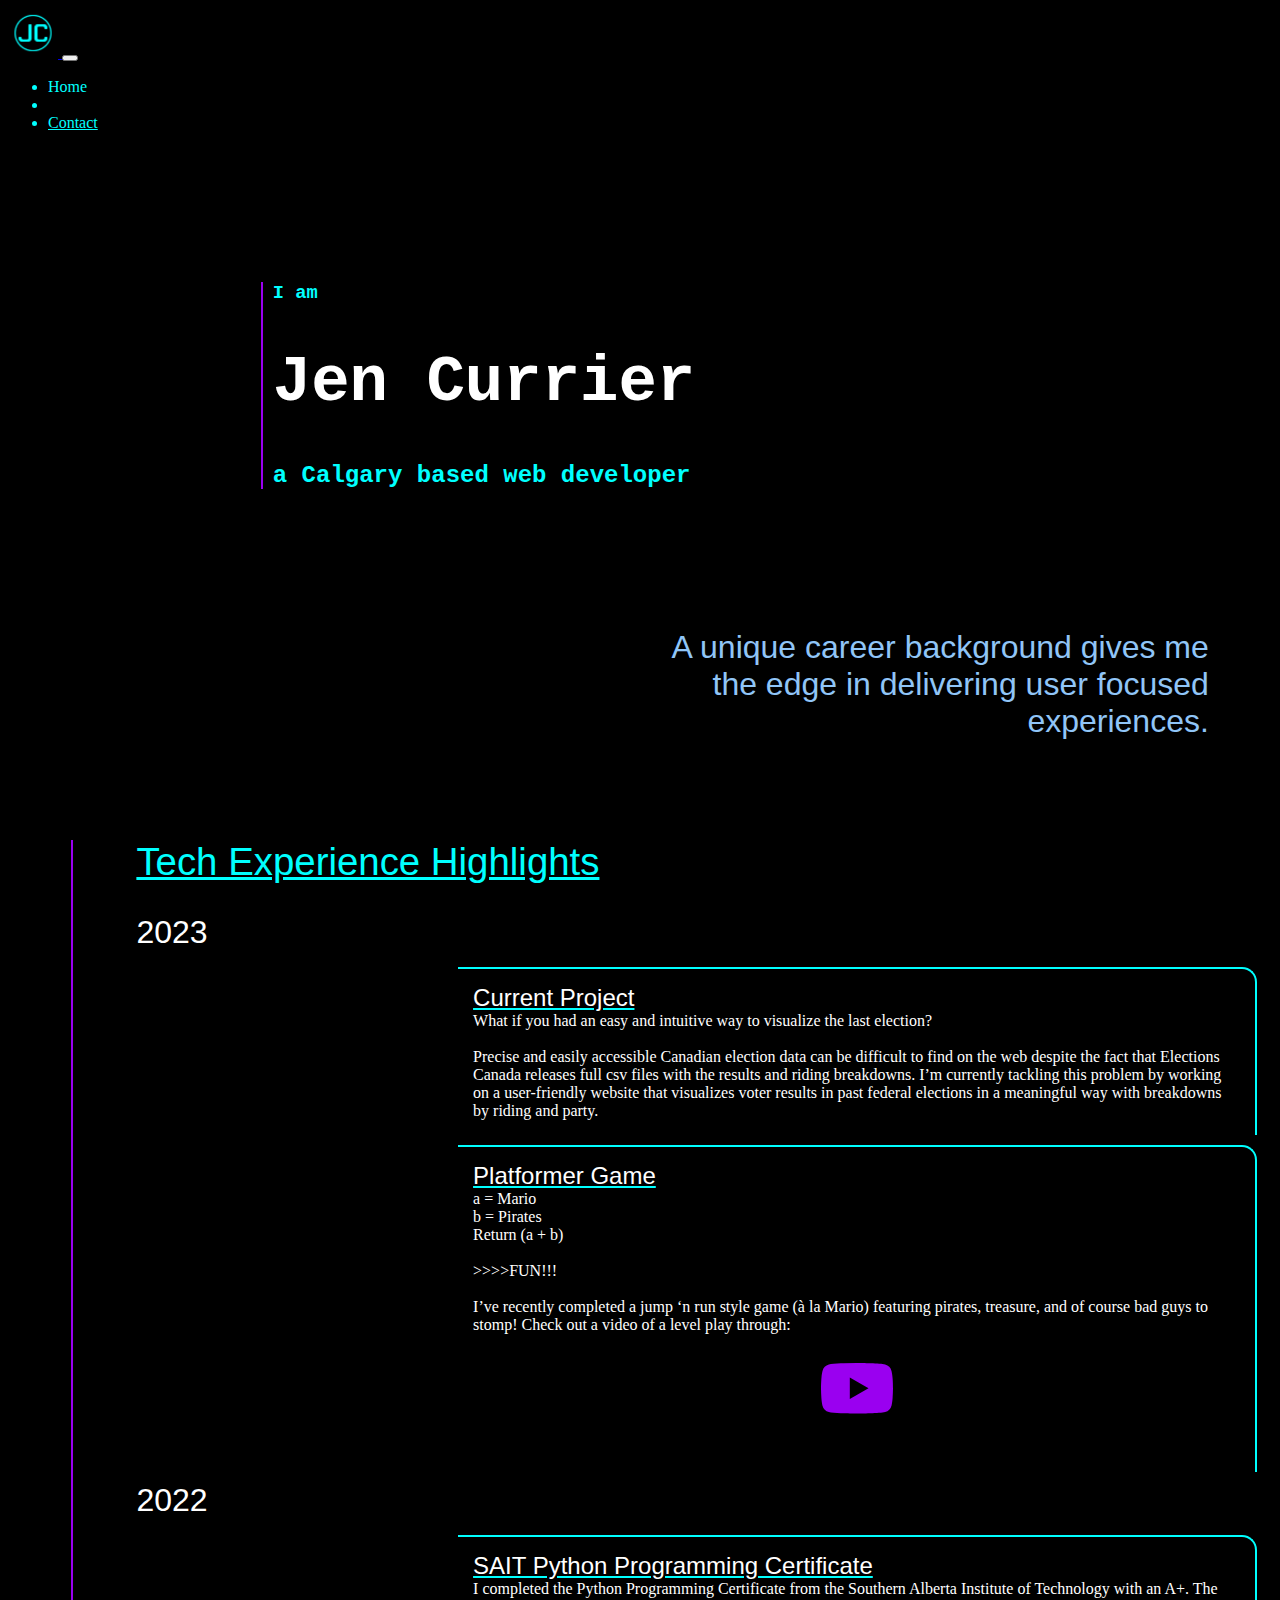
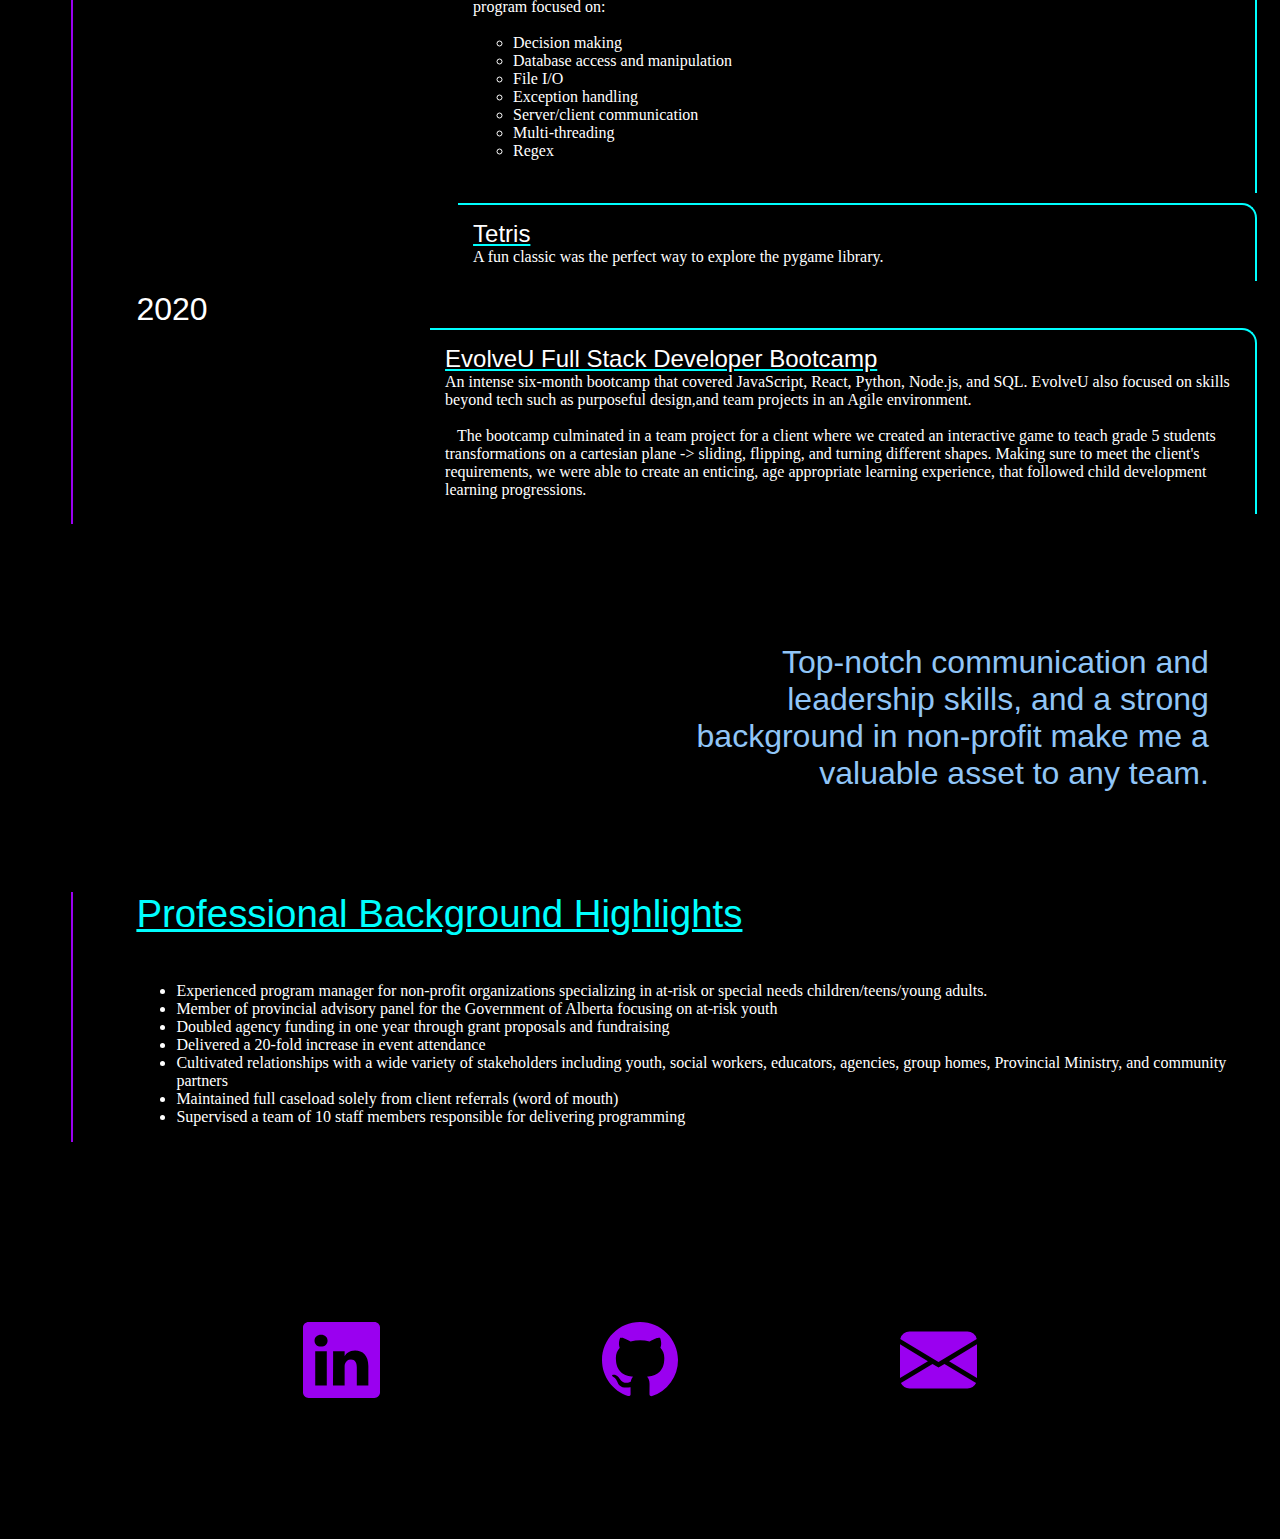
==== commit 195576b4: "youtubelink" ====
--- a/index.html
+++ b/index.html
@@ -57,7 +57,7 @@
                         <div class="itemDescription">What if you had an easy and intuitive way to visualize the last election? <br>
                             <br>
 
-                            Precise and easily accessible Canadian election data can be difficult to find on the web despite the fact that Elections Canada releases full csv files with the results and riding breakdowns. . 
+                            Precise and easily accessible Canadian election data can be difficult to find on the web despite the fact that Elections Canada releases full csv files with the results and riding breakdowns. 
                             I’m currently tackling this problem by working on a user-friendly website that visualizes voter results in past federal elections in a meaningful way with breakdowns by riding and party. <br>
                             </div>
                     </div>
@@ -69,7 +69,11 @@
                             <br>
                             >>>>FUN!!!<br>
                             <br>
-                            I’ve recently completed a jump ‘n run style game (à la Mario) featuring pirates, treasure, and of course bad guys to stomp! 
+                            I’ve recently completed a jump ‘n run style game (à la Mario) featuring pirates, treasure, and of course bad guys to stomp! Check out a video of a level play through: 
+                            <div class="youtube">
+                                <a href="https://youtu.be/TRgKyV1G8Bs" target="_blank"><img src="images\youtube-purple.svg" alt="#" style="width:1.5em;height:1.5em;"></a></div>
+                            </div>
+
                             </div>
                     </div>
 
@@ -108,7 +112,7 @@
                         <div class="itemDescription">An intense six-month bootcamp that covered JavaScript, React, Python, Node.js, and SQL. EvolveU also focused on skills beyond tech such as purposeful design,and team projects in an Agile environment. 
 <br><br>
 
-                        &nbsp; &nbsp;The bootcamp culminated in a team project for a client where we created an interactive game to teach grade 5 students transformations on a cartesian plane -> sliding, flipping, and turning different shapes. Making sure to meet the client's requirements, we were able to create an enticing age appropriate learning experience that followed child development learning progressions. <br>
+                        &nbsp; &nbsp;The bootcamp culminated in a team project for a client where we created an interactive game to teach grade 5 students transformations on a cartesian plane -> sliding, flipping, and turning different shapes. Making sure to meet the client's requirements, we were able to create an enticing, age appropriate learning experience, that followed child development learning progressions. <br>
                             </div>
                     </div>
                 
--- a/index.css
+++ b/index.css
@@ -255,6 +255,15 @@
     justify-content: center;
     justify-content: space-around;
 }
+
+.youtube {
+        margin: auto;
+        width: 50%;
+        text-align: center;
+        font-size: 3em;
+        padding: 20px;
+
+}
 /*
 purple (154,0,240)#9A00F0
 aqua (0, 255, 255) #00FFFF
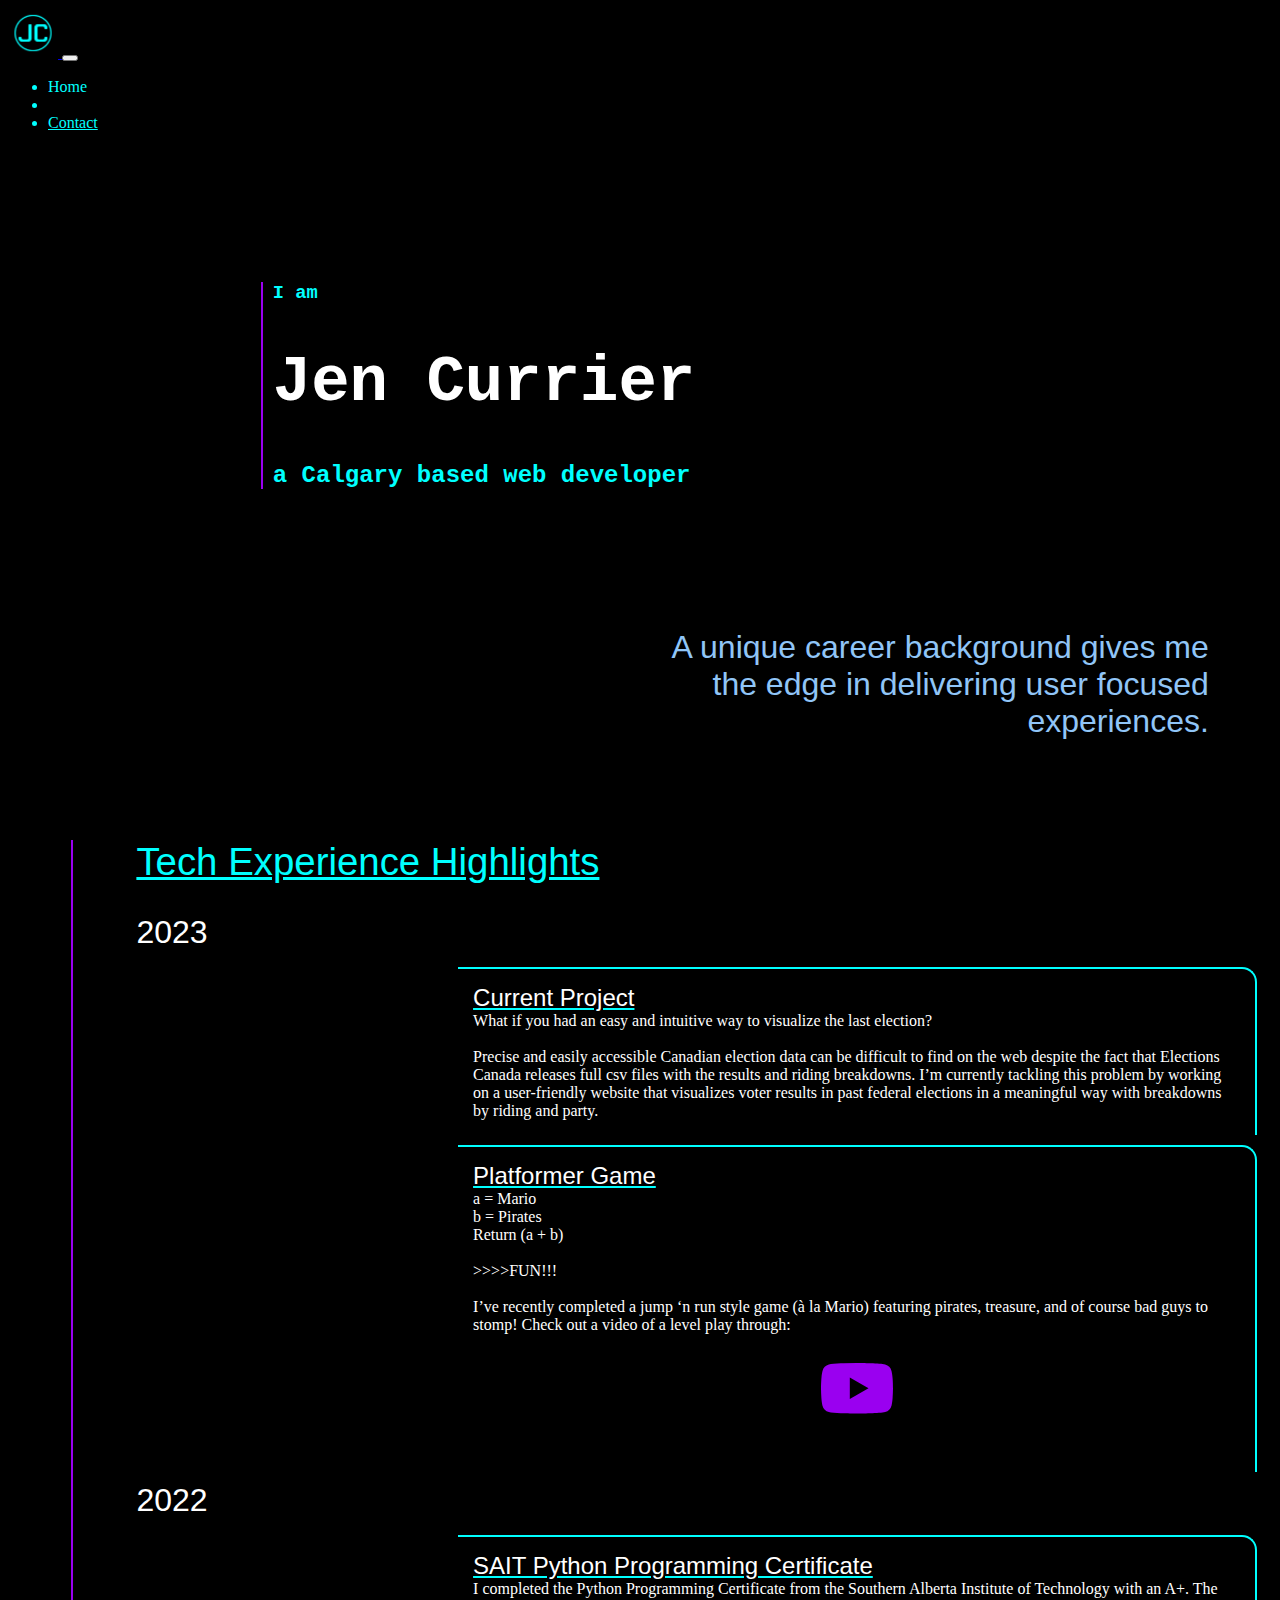
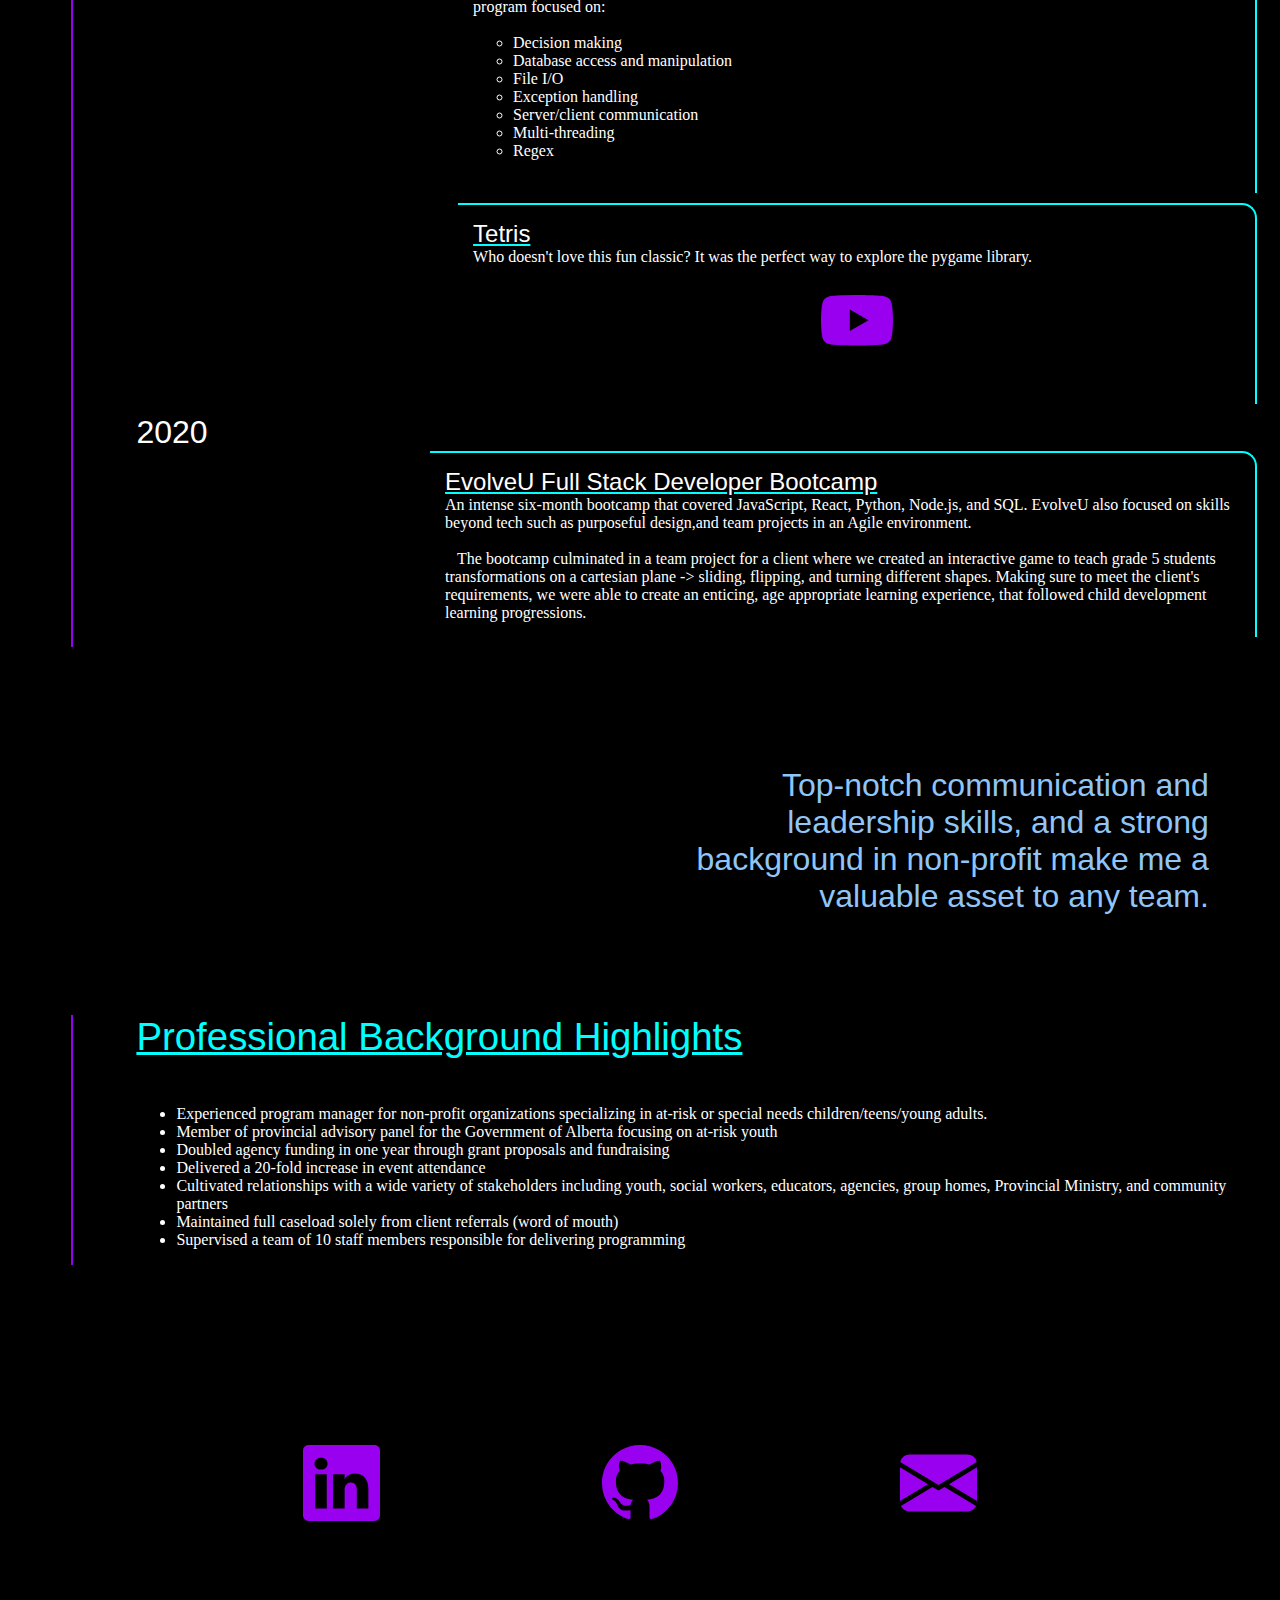
==== commit 8034675f: "tetris video link" ====
--- a/index.html
+++ b/index.html
@@ -98,7 +98,10 @@
                     </div>
                     <div class="item">
                         <div class="itemTitle">Tetris</div>
-                        <div class="itemDescription">A fun classic was the perfect way to explore the pygame library.</div>
+                        <div class="itemDescription">Who doesn't love this fun classic? It was the perfect way to explore the pygame library.</div>
+                    <div class="youtube">
+                        <a href="https://youtu.be/hphUzNUgcGA" target="_blank"><img src="images\youtube-purple.svg" alt="#" style="width:1.5em;height:1.5em;"></a></div>
+                    
                     </div>
 
 
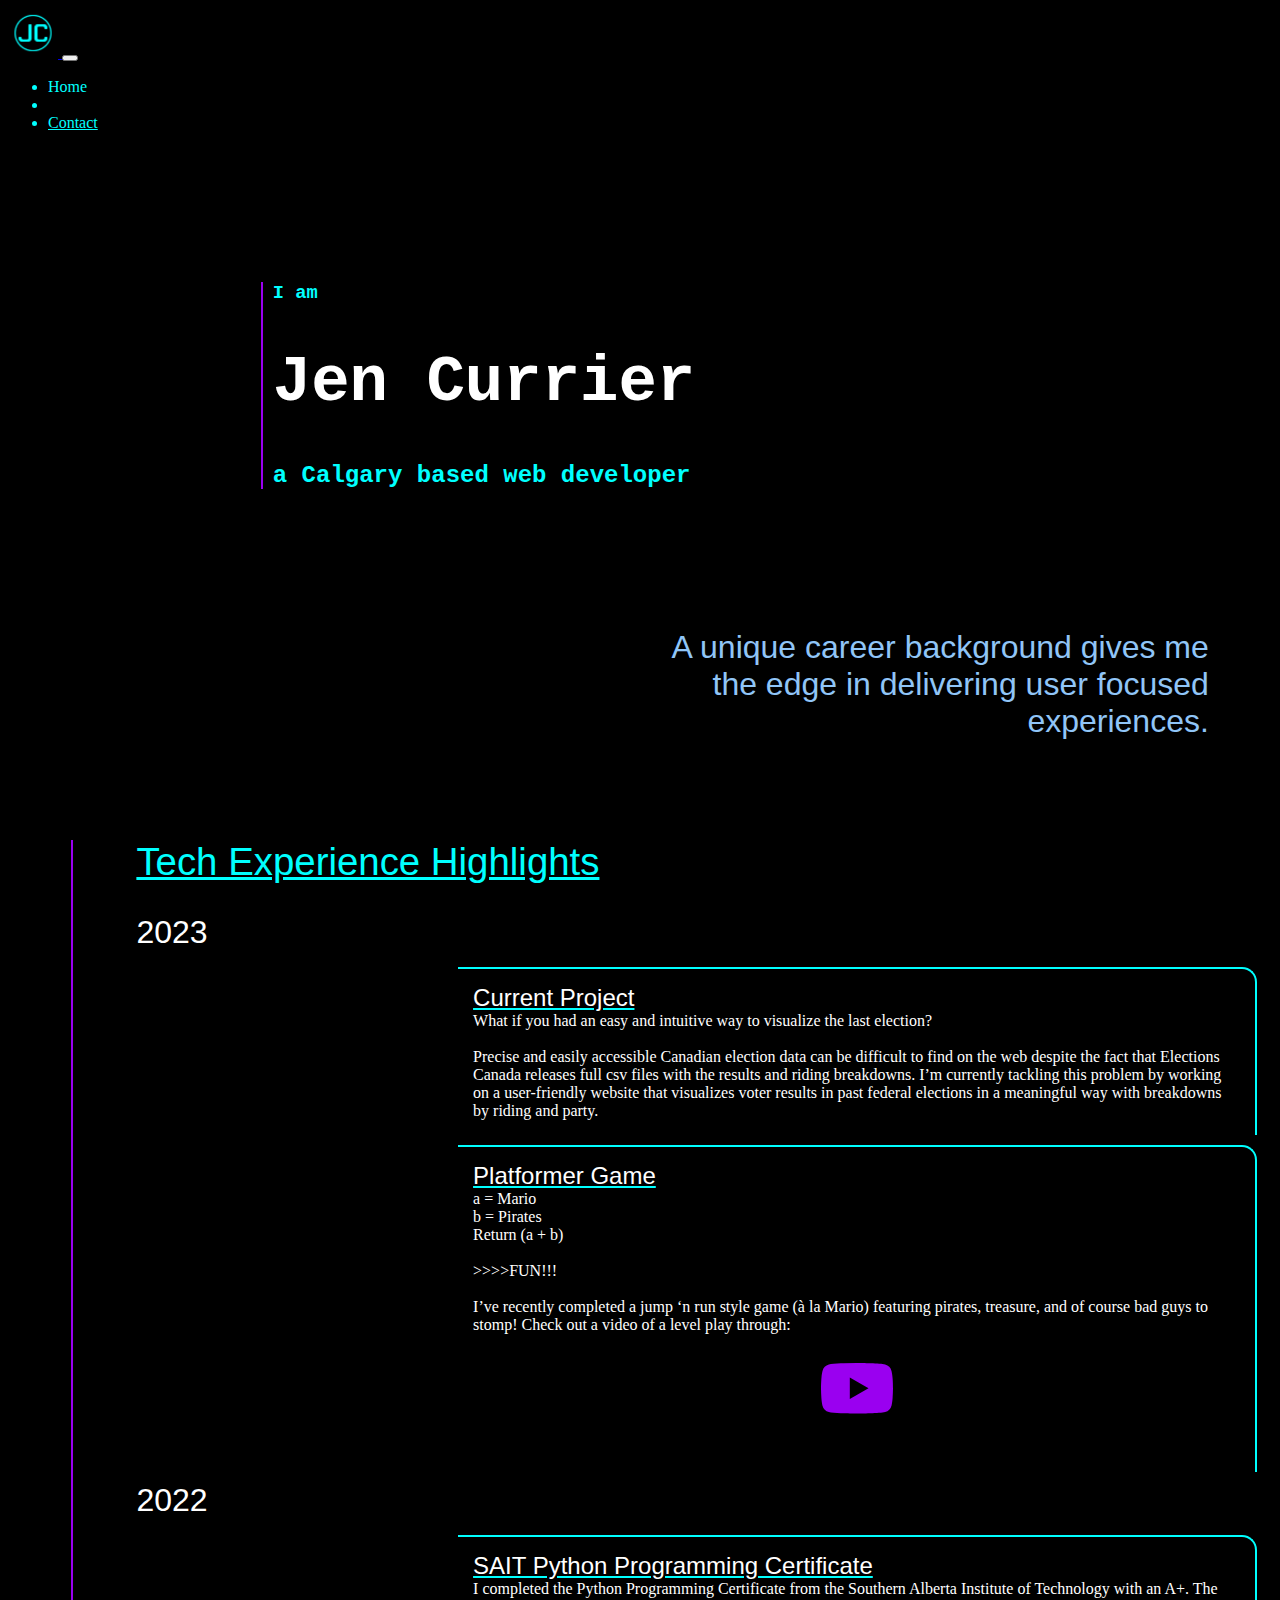
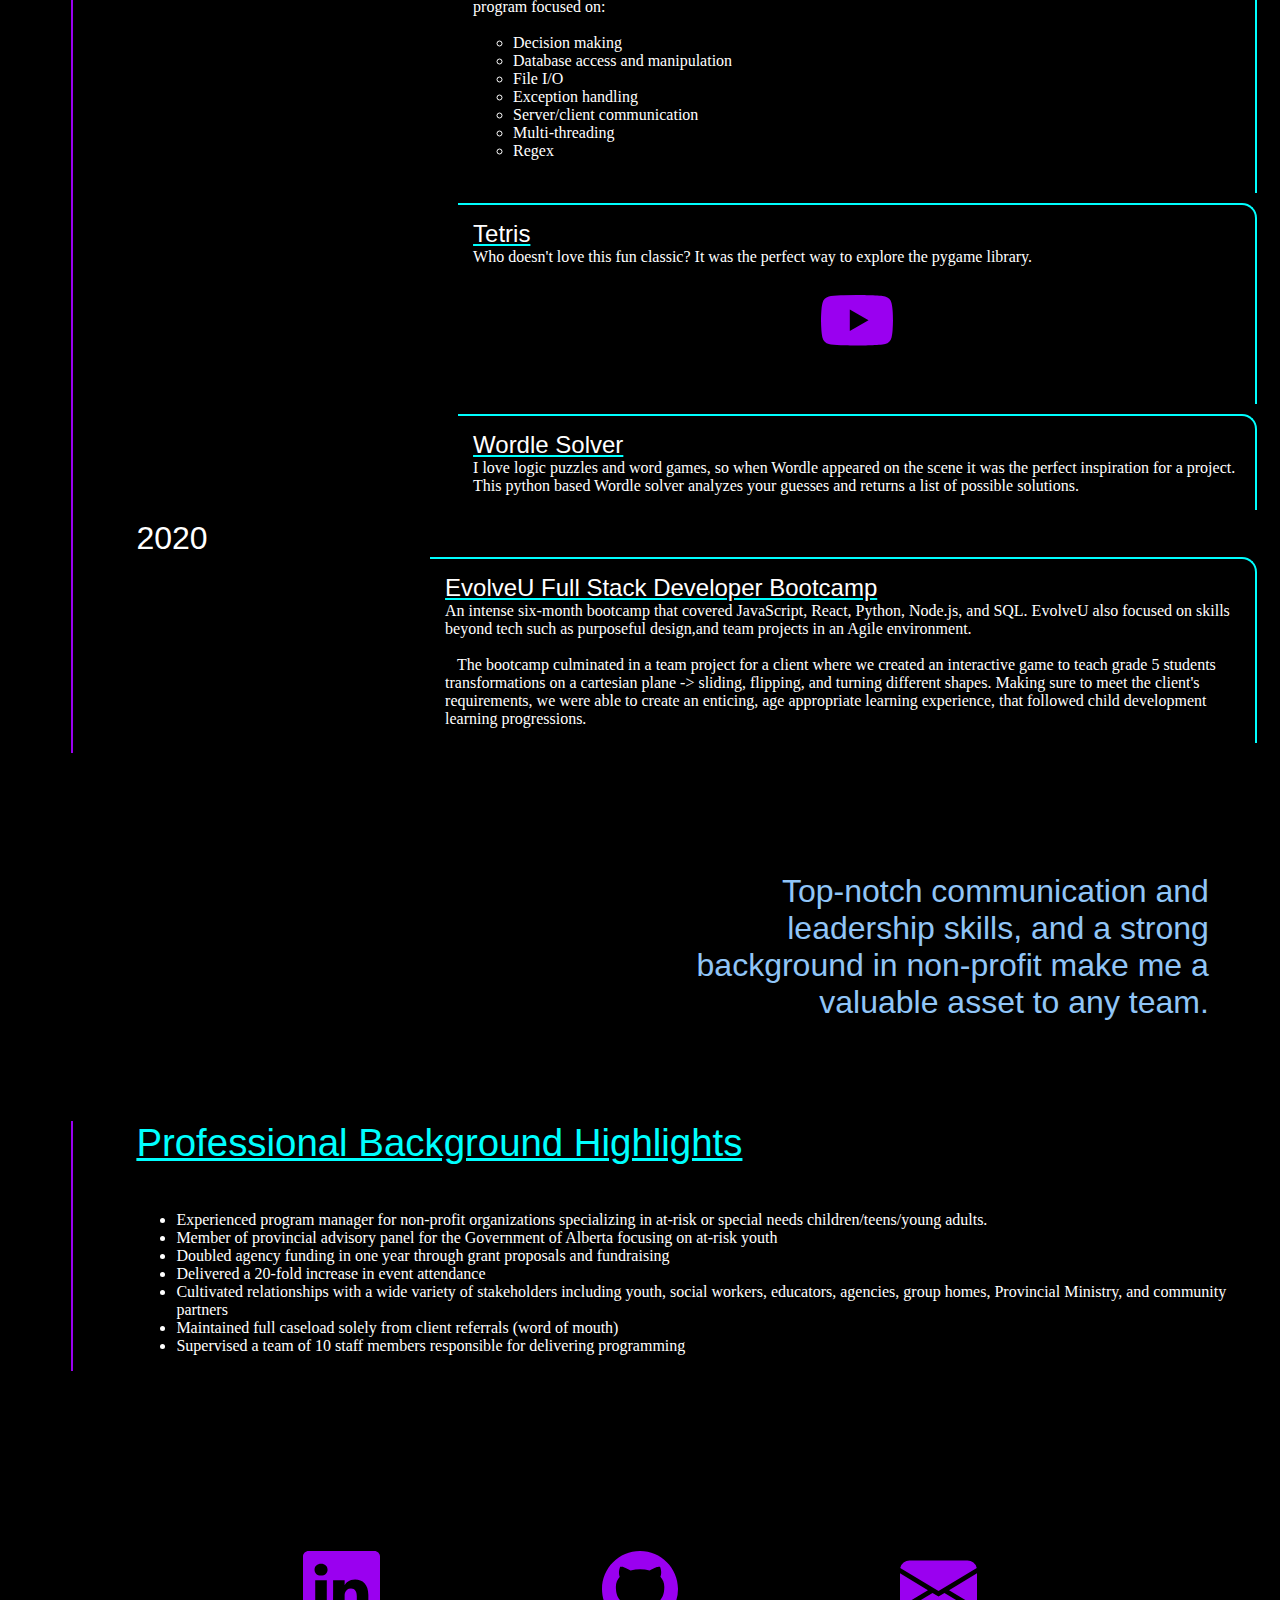
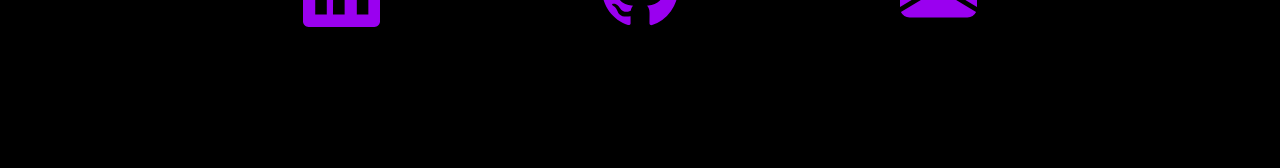
==== commit 61596459: "wordle solver project" ====
--- a/index.html
+++ b/index.html
@@ -104,7 +104,11 @@
                     
                     </div>
 
-
+                    <div class="item">
+                        <div class="itemTitle">Wordle Solver</div>
+                        <div class="itemDescription">I love logic puzzles and word games, so when Wordle appeared on the scene it was the perfect inspiration for a project. This python based Wordle solver analyzes your guesses and returns a list of possible solutions.</div>
+                    
+                    </div>
                 </ul>
             <div class="year">2020</div>
             <div class="clearfix"></div>
